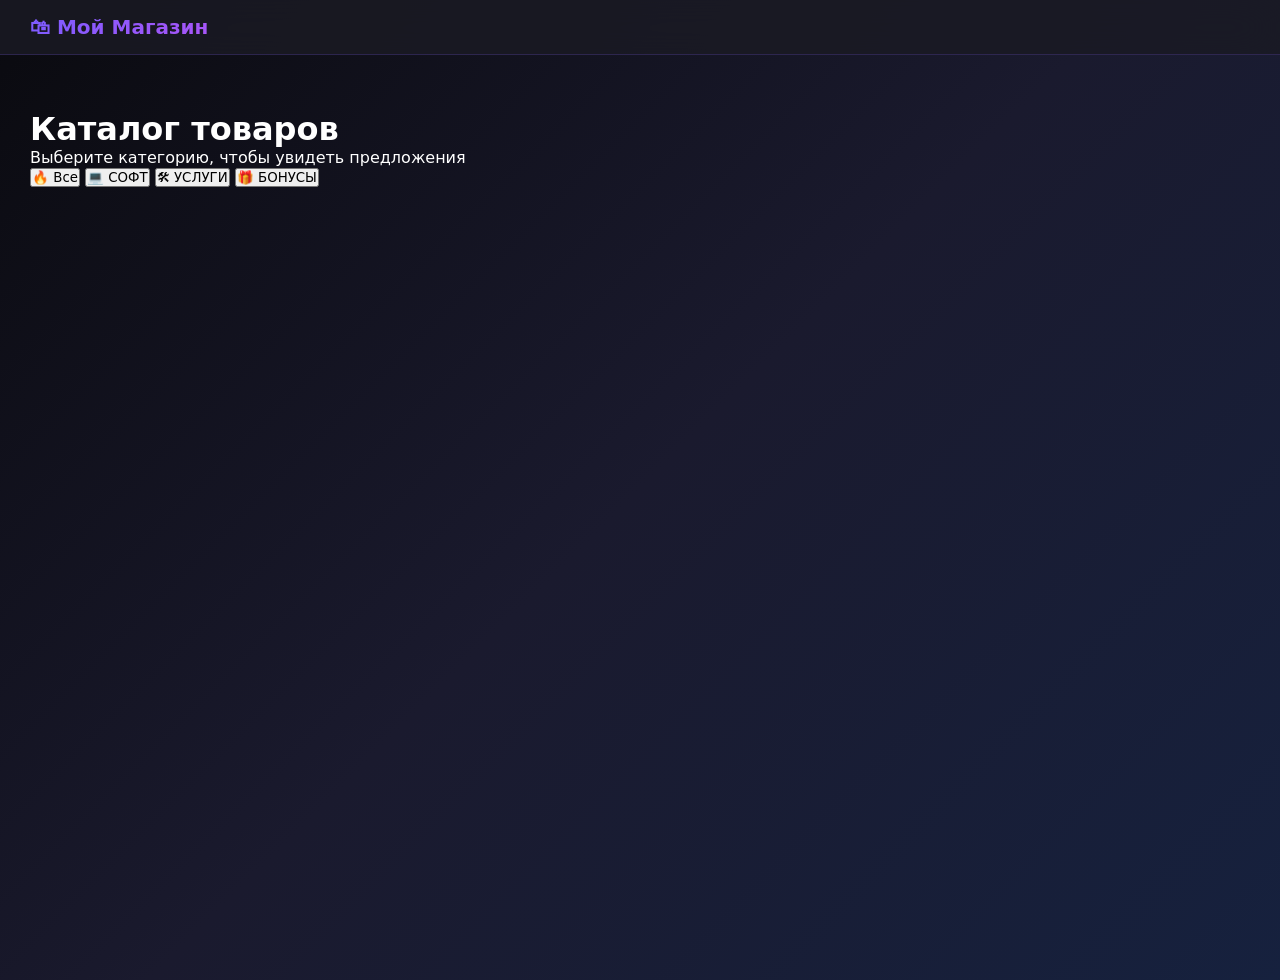
==== index.html @ 13ce210f "Update index.html" ====
<!DOCTYPE html>
<html lang="ru">
<head>
  <meta charset="UTF-8">
  <meta name="viewport" content="width=device-width, initial-scale=1.0">
  <title>Мой Магазин</title>
  <link rel="stylesheet" href="styles.css">
</head>
<body>
  <!-- Шапка -->
  <header>
    <div class="logo">🛍 Мой Магазин</div>
    
    <div class="user-menu" id="user-menu">
      <div class="avatar-circle" id="avatar-btn" style="display: none;">
        <img id="user-avatar" src="" alt="avatar">
      </div>
      
      <div class="dropdown" id="dropdown">
        <button onclick="location.href='profile.html'">👤 Профиль</button>
        <button onclick="location.href='profile.html'">💰 Баланс</button>
        <button onclick="alert('Настройки')">⚙️ Настройки</button>
        <button onclick="alert('Поддержка: @support')">💬 Поддержка</button>
        <button id="logout-btn" class="logout">🚪 Выйти</button>
      </div>
    </div>
  </header>

  <!-- Основной контент -->
  <main class="catalog-page">
    <div class="catalog-header">
      <h1>Каталог товаров</h1>
      <p>Выберите категорию, чтобы увидеть предложения</p>
    </div>

    <!-- Кнопки категорий -->
    <div class="catalog-tabs">
      <button class="tab-btn active" data-category="all">🔥 Все</button>
      <button class="tab-btn" data-category="soft">💻 СОФТ</button>
      <button class="tab-btn" data-category="services">🛠 УСЛУГИ</button>
      <button class="tab-btn" data-category="bonuses">🎁 БОНУСЫ</button>
    </div>

    <!-- Сетка товаров -->
    <div class="product-grid" id="product-grid">
      <!-- Товары будут добавлены через JS -->
    </div>
  </main>

  <script type="module" src="app.js"></script>
</body>
</html>
---- styles.css ----
* {
  margin: 0;
  padding: 0;
  box-sizing: border-box;
  font-family: 'Segoe UI', system-ui, -apple-system, sans-serif;
}

body {
  background: linear-gradient(135deg, #0a0a0f 0%, #1a1a2e 50%, #16213e 100%);
  color: white;
  min-height: 100vh;
}

/* Шапка */
header {
  background: rgba(26, 26, 36, 0.85);
  backdrop-filter: blur(20px);
  -webkit-backdrop-filter: blur(20px);
  padding: 15px 30px;
  position: fixed;
  top: 0;
  left: 0;
  right: 0;
  z-index: 100;
  border-bottom: 1px solid rgba(124, 92, 255, 0.2);
  display: flex;
  justify-content: space-between;
  align-items: center;
}

.logo {
  font-size: 20px;
  font-weight: bold;
  background: linear-gradient(135deg, #7c5cff 0%, #a855f7 100%);
  -webkit-background-clip: text;
  -webkit-text-fill-color: transparent;
  background-clip: text;
  text-decoration: none;
}

.user-menu {
  position: relative;
  margin-left: auto;
}

.avatar-circle {
  width: 45px;
  height: 45px;
  border-radius: 50%;
  overflow: hidden;
  cursor: pointer;
  border: 2px solid #7c5cff;
  transition: all 0.3s ease;
  box-shadow: 0 0 20px rgba(124, 92, 255, 0.3);
}

.avatar-circle:hover {
  transform: scale(1.1);
  box-shadow: 0 0 30px rgba(124, 92, 255, 0.5);
}

.avatar-circle img {
  width: 100%;
  height: 100%;
  object-fit: cover;
}

.dropdown {
  display: none;
  position: absolute;
  right: 0;
  top: 55px;
  background: rgba(26, 26, 36, 0.98);
  backdrop-filter: blur(20px);
  border-radius: 16px;
  padding: 12px;
  min-width: 220px;
  box-shadow: 0 20px 40px rgba(0, 0, 0, 0.6);
  border: 1px solid rgba(124, 92, 255, 0.3);
  animation: fadeIn 0.3s ease;
}

.dropdown.active {
  display: flex;
  flex-direction: column;
  gap: 4px;
}

.dropdown button {
  background: transparent;
  color: #fff;
  border: none;
  padding: 12px 16px;
  text-align: left;
  cursor: pointer;
  border-radius: 10px;
  font-size: 14px;
  transition: all 0.2s ease;
  display: flex;
  align-items: center;
  gap: 10px;
}

.dropdown button:hover {
  background: rgba(124, 92, 255, 0.2);
}

.dropdown .logout {
  color: #ff5555 !important;
  border-top: 1px solid rgba(255, 255, 255, 0.1);
  margin-top: 8px;
  padding-top: 12px;
}

@keyframes fadeIn {
  from { opacity: 0; transform: translateY(-10px); }
  to { opacity: 1; transform: translateY(0); }
}

/* Страница входа */
.login-page {
  display: flex;
  justify-content: center;
  align-items: center;
  min-height: 100vh;
  padding: 20px;
}

.auth-card {
  background: rgba(26, 26, 36, 0.8);
  backdrop-filter: blur(20px);
  padding: 50px 40px;
  border-radius: 24px;
  text-align: center;
  width: 100%;
  max-width: 400px;
  box-shadow: 0 25px 50px -12px rgba(0, 0, 0, 0.5);
  border: 1px solid rgba(124, 92, 255, 0.2);
}

.auth-card h1 {
  background: linear-gradient(135deg, #7c5cff 0%, #a855f7 100%);
  -webkit-background-clip: text;
  -webkit-text-fill-color: transparent;
  background-clip: text;
  margin-bottom: 10px;
  font-size: 32px;
}

.auth-card p {
  color: #888;
  margin-bottom: 30px;
}

.auth-btn {
  display: flex;
  align-items: center;
  justify-content: center;
  gap: 10px;
  width: 100%;
  padding: 14px;
  border: none;
  border-radius: 12px;
  color: white;
  font-size: 16px;
  font-weight: 600;
  cursor: pointer;
  transition: all 0.3s ease;
  margin-bottom: 12px;
}

.auth-btn:hover {
  transform: translateY(-2px);
  box-shadow: 0 10px 25px rgba(88, 101, 242, 0.4);
}

.discord {
  background: linear-gradient(135deg, #5865F2 0%, #4752c4 100%);
}

main {
  margin-top: 80px;
  padding: 30px;
}

/* Страница профиля */
.profile-page {
  display: flex;
  justify-content: center;
  padding: 50px 20px;
}

.profile-card {
  background: rgba(26, 26, 36, 0.6);
  backdrop-filter: blur(30px);
  -webkit-backdrop-filter: blur(30px);
  padding: 50px 40px;
  border-radius: 32px;
  text-align: center;
  width: 100%;
  max-width: 650px;
  box-shadow: 0 25px 80px -12px rgba(0, 0, 0, 0.6);
  border: 1px solid rgba(124, 92, 255, 0.15);
  position: relative;
  overflow: visible;
}

.profile-card::before {
  content: '';
  position: absolute;
  top: 0;
  left: 0;
  right: 0;
  height: 2px;
  background: linear-gradient(90deg, transparent, #7c5cff, #a855f7, transparent);
}

/* Аватарка */
.avatar-wrapper {
  position: relative;
  display: inline-block;
  margin-bottom: 20px;
  padding: 4px;
  background: linear-gradient(135deg, #7c5cff, #a855f7, #c084fc);
  border-radius: 50%;
  box-shadow: 0 10px 50px rgba(124, 92, 255, 0.5);
}

.big-avatar {
  width: 140px;
  height: 140px;
  border-radius: 50%;
  border: 4px solid #1a1a24;
  object-fit: cover;
  display: block;
  background: #1a1a24;
}

.avatar-badge {
  position: absolute;
  bottom: 8px;
  right: 8px;
  background: linear-gradient(135deg, #5865F2 0%, #4752c4 100%);
  padding: 6px 12px;
  border-radius: 20px;
  font-size: 12px;
  font-weight: 700;
  box-shadow: 0 4px 15px rgba(88, 101, 242, 0.4);
  border: 2px solid #1a1a24;
  z-index: 2;
}

/* ID пользователя */
.user-id {
  font-size: 14px;
  color: #7c5cff;
  font-weight: 600;
  margin-bottom: 10px;
  letter-spacing: 1px;
  background: rgba(124, 92, 255, 0.1);
  padding: 6px 16px;
  border-radius: 20px;
  display: inline-block;
  border: 1px solid rgba(124, 92, 255, 0.3);
}

/* Имя */
.profile-name {
  font-size: 32px;
  margin-bottom: 15px;
  background: linear-gradient(135deg, #fff 0%, #c4b5fd 100%);
  -webkit-background-clip: text;
  -webkit-text-fill-color: transparent;
  background-clip: text;
  font-weight: 700;
  letter-spacing: -0.5px;
}

/* Маленькая кнопка редактирования */
.btn-edit-small {
  background: rgba(124, 92, 255, 0.1);
  color: #c4b5fd;
  border: 1px solid rgba(124, 92, 255, 0.3);
  padding: 8px 20px;
  border-radius: 12px;
  font-size: 13px;
  font-weight: 600;
  cursor: pointer;
  transition: all 0.3s ease;
  margin-bottom: 30px;
}

.btn-edit-small:hover {
  background: rgba(124, 92, 255, 0.2);
  border-color: rgba(124, 92, 255, 0.6);
  transform: translateY(-2px);
}

/* Балансы */
.balances-container {
  margin-bottom: 30px;
}

.balances-title {
  font-size: 14px;
  color: #888;
  text-transform: uppercase;
  letter-spacing: 2px;
  margin-bottom: 20px;
  font-weight: 600;
}

.balances-row {
  display: flex;
  gap: 20px;
  justify-content: center;
}

.balance-card {
  flex: 1;
  max-width: 300px;
  border-radius: 24px;
  padding: 28px 24px;
  position: relative;
  overflow: hidden;
  transition: all 0.4s cubic-bezier(0.4, 0, 0.2, 1);
  cursor: default;
}

.balance-card::before {
  content: '';
  position: absolute;
  top: -50%;
  left: -50%;
  width: 200%;
  height: 200%;
  background: radial-gradient(circle, rgba(255,255,255,0.1) 0%, transparent 70%);
  opacity: 0;
  transition: opacity 0.4s ease;
}

.balance-card:hover::before {
  opacity: 1;
}

.balance-card:hover {
  transform: translateY(-5px);
}

.balance-main {
  background: linear-gradient(135deg, rgba(124, 92, 255, 0.15) 0%, rgba(168, 85, 247, 0.08) 100%);
  border: 1px solid rgba(124, 92, 255, 0.3);
  box-shadow: 0 8px 32px rgba(124, 92, 255, 0.15);
}

.balance-main:hover {
  border-color: rgba(124, 92, 255, 0.6);
  box-shadow: 0 12px 40px rgba(124, 92, 255, 0.3);
}

.balance-bonus {
  background: linear-gradient(135deg, rgba(251, 191, 36, 0.15) 0%, rgba(245, 158, 11, 0.08) 100%);
  border: 1px solid rgba(251, 191, 36, 0.3);
  box-shadow: 0 8px 32px rgba(251, 191, 36, 0.15);
}

.balance-bonus:hover {
  border-color: rgba(251, 191, 36, 0.6);
  box-shadow: 0 12px 40px rgba(251, 191, 36, 0.3);
}

.balance-icon {
  font-size: 32px;
  margin-bottom: 8px;
}

.balance-label {
  font-size: 12px;
  color: #9ca3af;
  text-transform: uppercase;
  letter-spacing: 1.5px;
  margin-bottom: 12px;
  font-weight: 600;
}

.balance-amount {
  font-size: 38px;
  font-weight: 800;
  margin-bottom: 18px;
  letter-spacing: -1px;
}

.balance-main .balance-amount {
  background: linear-gradient(135deg, #a78bfa 0%, #7c5cff 50%, #c084fc 100%);
  -webkit-background-clip: text;
  -webkit-text-fill-color: transparent;
  background-clip: text;
}

.balance-bonus .balance-amount {
  background: linear-gradient(135deg, #fcd34d 0%, #fbbf24 50%, #f59e0b 100%);
  -webkit-background-clip: text;
  -webkit-text-fill-color: transparent;
  background-clip: text;
}

.balance-action-btn {
  width: 100%;
  padding: 12px 20px;
  border: none;
  border-radius: 14px;
  font-size: 13px;
  font-weight: 700;
  cursor: pointer;
  transition: all 0.3s ease;
  text-transform: uppercase;
  letter-spacing: 0.5px;
}

.btn-topup {
  background: linear-gradient(135deg, #10b981 0%, #059669 100%);
  color: white;
  box-shadow: 0 4px 15px rgba(16, 185, 129, 0.4);
}

.btn-topup:hover {
  transform: translateY(-2px);
  box-shadow: 0 8px 25px rgba(16, 185, 129, 0.6);
}

.btn-bonus-info {
  background: linear-gradient(135deg, #f59e0b 0%, #d97706 100%);
  color: white;
  box-shadow: 0 4px 15px rgba(245, 158, 11, 0.4);
}

.btn-bonus-info:hover {
  transform: translateY(-2px);
  box-shadow: 0 8px 25px rgba(245, 158, 11, 0.6);
}

/* Секции */
.section-card {
  background: rgba(255, 255, 255, 0.03);
  border: 1px solid rgba(124, 92, 255, 0.15);
  border-radius: 20px;
  padding: 25px;
  margin-bottom: 20px;
  text-align: left;
}

.section-header {
  display: flex;
  justify-content: space-between;
  align-items: center;
  margin-bottom: 15px;
}

.section-header h3 {
  font-size: 18px;
  color: #fff;
  margin: 0;
}

.section-content {
  color: #9ca3af;
  font-size: 14px;
  line-height: 1.6;
}

.section-content p {
  margin-bottom: 10px;
}

.section-note {
  font-size: 12px;
  color: #6b7280;
  font-style: italic;
  margin-top: 10px;
}

.btn-add-friend {
  background: linear-gradient(135deg, #7c5cff 0%, #a855f7 100%);
  color: white;
  border: none;
  padding: 8px 16px;
  border-radius: 10px;
  font-size: 13px;
  font-weight: 600;
  cursor: pointer;
  transition: all 0.3s ease;
}

.btn-add-friend:hover {
  transform: translateY(-2px);
  box-shadow: 0 4px 15px rgba(124, 92, 255, 0.4);
}

.friends-list {
  max-height: 300px;
  overflow-y: auto;
}

.empty-state {
  text-align: center;
  color: #6b7280;
  padding: 20px;
  font-size: 14px;
}

.friend-item {
  display: flex;
  align-items: center;
  gap: 15px;
  padding: 12px;
  background: rgba(255, 255, 255, 0.03);
  border-radius: 12px;
  margin-bottom: 10px;
  transition: all 0.3s ease;
}

.friend-item:hover {
  background: rgba(255, 255, 255, 0.06);
}

.friend-avatar {
  width: 40px;
  height: 40px;
  border-radius: 50%;
  object-fit: cover;
  border: 2px solid rgba(124, 92, 255, 0.3);
}

.friend-info {
  flex: 1;
}

.friend-name {
  font-size: 14px;
  font-weight: 600;
  color: #fff;
  margin-bottom: 2px;
}

.friend-id {
  font-size: 12px;
  color: #7c5cff;
}

.friend-actions {
  display: flex;
  gap: 8px;
}

.btn-friend-action {
  background: rgba(124, 92, 255, 0.1);
  color: #c4b5fd;
  border: 1px solid rgba(124, 92, 255, 0.3);
  padding: 6px 12px;
  border-radius: 8px;
  font-size: 12px;
  cursor: pointer;
  transition: all 0.3s ease;
}

.btn-friend-action:hover {
  background: rgba(124, 92, 255, 0.2);
  border-color: rgba(124, 92, 255, 0.6);
}

.referral-code {
  background: rgba(124, 92, 255, 0.1);
  border: 1px solid rgba(124, 92, 255, 0.3);
  padding: 12px;
  border-radius: 10px;
  font-family: monospace;
  font-size: 14px;
  color: #7c5cff;
  margin: 15px 0;
  text-align: center;
}

.btn-copy {
  background: rgba(124, 92, 255, 0.2);
  color: #c4b5fd;
  border: 1px solid rgba(124, 92, 255, 0.3);
  padding: 10px 20px;
  border-radius: 10px;
  font-size: 13px;
  font-weight: 600;
  cursor: pointer;
  transition: all 0.3s ease;
  width: 100%;
}

.btn-copy:hover {
  background: rgba(124, 92, 255, 0.3);
  border-color: rgba(124, 92, 255, 0.6);
}

.support-links {
  display: flex;
  flex-direction: column;
  gap: 10px;
  margin-top: 15px;
}

.support-link {
  color: #7c5cff;
  text-decoration: none;
  font-size: 14px;
  transition: all 0.3s ease;
}

.support-link:hover {
  color: #a855f7;
  text-decoration: underline;
}

/* Модальное окно */
.modal {
  display: none;
  position: fixed;
  top: 0;
  left: 0;
  right: 0;
  bottom: 0;
  background: rgba(0, 0, 0, 0.8);
  backdrop-filter: blur(10px);
  z-index: 1000;
  align-items: center;
  justify-content: center;
  padding: 20px;
}

.modal.active {
  display: flex;
  animation: fadeIn 0.3s ease;
}

.modal-content {
  background: rgba(26, 26, 36, 0.98);
  border-radius: 24px;
  width: 100%;
  max-width: 450px;
  box-shadow: 0 25px 50px -12px rgba(0, 0, 0, 0.7);
  border: 1px solid rgba(124, 92, 255, 0.3);
  overflow: hidden;
}

.modal-header {
  padding: 25px 30px;
  border-bottom: 1px solid rgba(255, 255, 255, 0.1);
  display: flex;
  justify-content: space-between;
  align-items: center;
}

.modal-header h3 {
  font-size: 22px;
  background: linear-gradient(135deg, #7c5cff 0%, #a855f7 100%);
  -webkit-background-clip: text;
  -webkit-text-fill-color: transparent;
  background-clip: text;
}

.modal-close {
  background: transparent;
  border: none;
  color: #888;
  font-size: 32px;
  cursor: pointer;
  width: 40px;
  height: 40px;
  display: flex;
  align-items: center;
  justify-content: center;
  border-radius: 10px;
  transition: all 0.2s ease;
}

.modal-close:hover {
  background: rgba(255, 255, 255, 0.1);
  color: white;
}

.modal-body {
  padding: 30px;
}

.form-group {
  margin-bottom: 20px;
}

.form-group label {
  display: block;
  margin-bottom: 8px;
  font-size: 14px;
  color: #888;
  font-weight: 500;
  text-align: left;
}

.form-input {
  width: 100%;
  padding: 14px 16px;
  background: rgba(255, 255, 255, 0.05);
  border: 2px solid rgba(124, 92, 255, 0.3);
  border-radius: 12px;
  color: white;
  font-size: 15px;
  transition: all 0.3s ease;
}

.form-input:focus {
  outline: none;
  border-color: #7c5cff;
  box-shadow: 0 0 0 4px rgba(124, 92, 255, 0.1);
}

.form-input::placeholder {
  color: #555;
}

.file-upload-wrapper {
  display: flex;
  flex-direction: column;
  gap: 10px;
}

.file-input {
  display: none;
}

.file-upload-btn {
  background: rgba(124, 92, 255, 0.1);
  border: 2px dashed rgba(124, 92, 255, 0.4);
  padding: 20px;
  border-radius: 12px;
  text-align: center;
  cursor: pointer;
  transition: all 0.3s ease;
  font-weight: 600;
  color: #c4b5fd;
}

.file-upload-btn:hover {
  background: rgba(124, 92, 255, 0.2);
  border-color: #7c5cff;
}

.file-name {
  color: #888;
  font-size: 14px;
  text-align: center;
}

.avatar-preview {
  display: flex;
  justify-content: center;
  margin-top: 20px;
}

.avatar-preview img {
  width: 80px;
  height: 80px;
  border-radius: 50%;
  border: 3px solid #7c5cff;
  object-fit: cover;
}

.modal-footer {
  padding: 20px 30px;
  border-top: 1px solid rgba(255, 255, 255, 0.1);
  display: flex;
  gap: 12px;
}

.btn-cancel, .btn-save {
  flex: 1;
  padding: 14px;
  border-radius: 12px;
  font-size: 15px;
  font-weight: 600;
  cursor: pointer;
  transition: all 0.3s ease;
  border: none;
}

.btn-cancel {
  background: rgba(255, 255, 255, 0.1);
  color: white;
}

.btn-cancel:hover {
  background: rgba(255, 255, 255, 0.2);
}

.btn-save {
  background: linear-gradient(135deg, #7c5cff 0%, #a855f7 100%);
  color: white;
  box-shadow: 0 4px 15px rgba(124, 92, 255, 0.4);
}

.btn-save:hover {
  transform: translateY(-2px);
  box-shadow: 0 8px 25px rgba(124, 92, 255, 0.6);
}

/* Адаптивность */
@media (max-width: 600px) {
  header { padding: 15px 20px; }
  
  .profile-card { padding: 40px 25px; }
  
  .big-avatar { width: 110px; height: 110px; }
  
  .profile-name { font-size: 26px; }
  
  .balances-row { flex-direction: column; align-items: center; }
  
  .balance-card { max-width: 100%; }
  
  .balance-amount { font-size: 32px; }
  
  .friend-item { flex-direction: column; align-items: flex-start; }
  
  .friend-actions { width: 100%; justify-content: flex-end; }
}
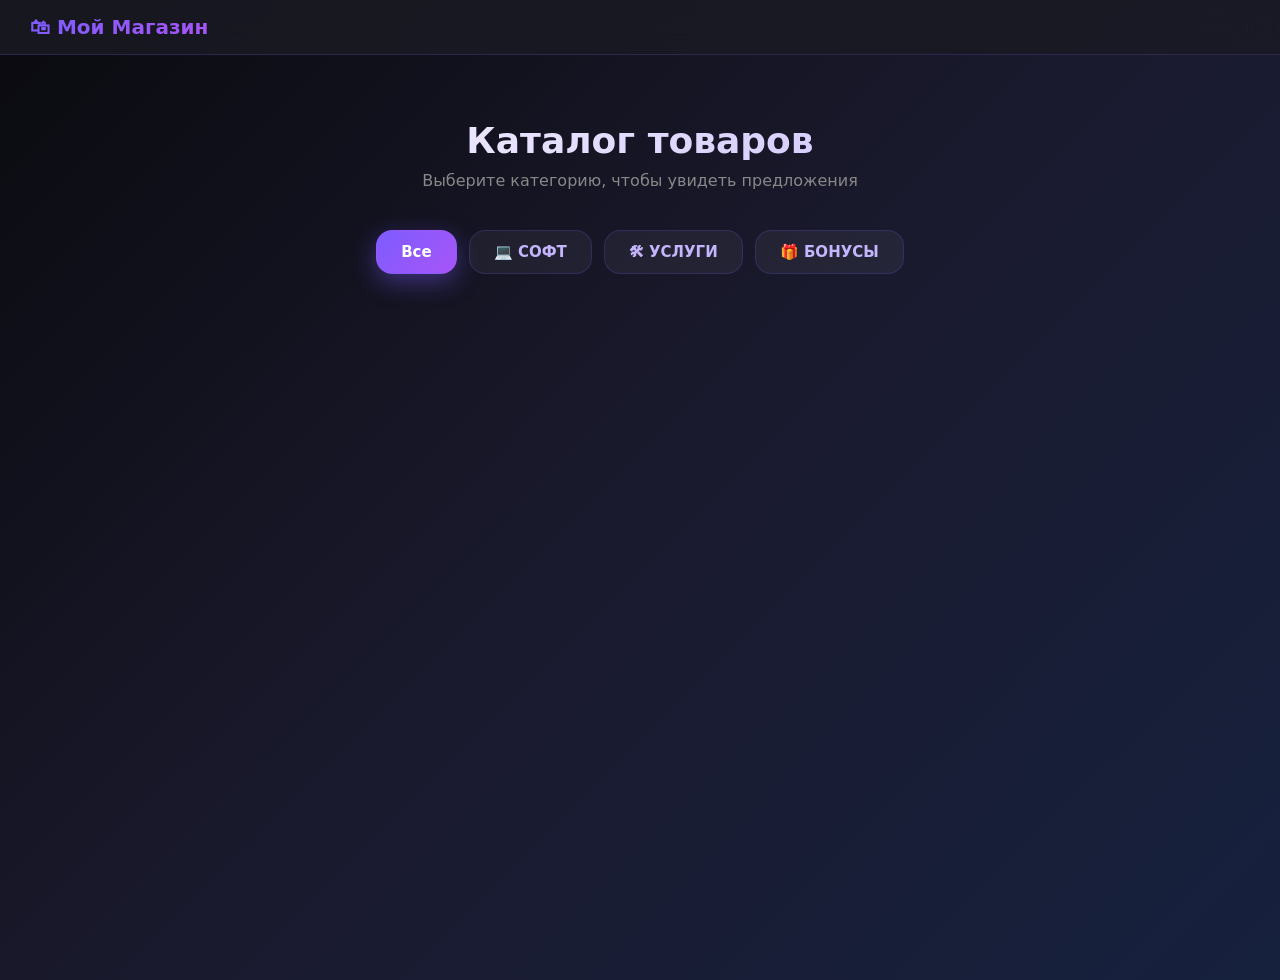
==== commit ebfd370e: "Update index.html" ====
--- a/index.html
+++ b/index.html
@@ -7,7 +7,6 @@
   <link rel="stylesheet" href="styles.css">
 </head>
 <body>
-  <!-- Шапка -->
   <header>
     <div class="logo">🛍 Мой Магазин</div>
     
@@ -18,33 +17,27 @@
       
       <div class="dropdown" id="dropdown">
         <button onclick="location.href='profile.html'">👤 Профиль</button>
-        <button onclick="location.href='profile.html'">💰 Баланс</button>
-        <button onclick="alert('Настройки')">⚙️ Настройки</button>
+        <button onclick="alert('Настройки скоро будут доступны!')">⚙️ Настройки</button>
         <button onclick="alert('Поддержка: @support')">💬 Поддержка</button>
         <button id="logout-btn" class="logout">🚪 Выйти</button>
       </div>
     </div>
   </header>
 
-  <!-- Основной контент -->
   <main class="catalog-page">
     <div class="catalog-header">
       <h1>Каталог товаров</h1>
       <p>Выберите категорию, чтобы увидеть предложения</p>
     </div>
 
-    <!-- Кнопки категорий -->
     <div class="catalog-tabs">
-      <button class="tab-btn active" data-category="all">🔥 Все</button>
+      <button class="tab-btn active" data-category="all"> Все</button>
       <button class="tab-btn" data-category="soft">💻 СОФТ</button>
       <button class="tab-btn" data-category="services">🛠 УСЛУГИ</button>
       <button class="tab-btn" data-category="bonuses">🎁 БОНУСЫ</button>
     </div>
 
-    <!-- Сетка товаров -->
-    <div class="product-grid" id="product-grid">
-      <!-- Товары будут добавлены через JS -->
-    </div>
+    <div class="product-grid" id="product-grid"></div>
   </main>
 
   <script type="module" src="app.js"></script>
--- a/styles.css
+++ b/styles.css
@@ -178,12 +178,193 @@
   background: linear-gradient(135deg, #5865F2 0%, #4752c4 100%);
 }
 
-main {
+/* ================= КАТАЛОГ ТОВАРОВ ================= */
+.catalog-page {
   margin-top: 80px;
-  padding: 30px;
-}
-
-/* Страница профиля */
+  padding: 40px 20px;
+  max-width: 1200px;
+  margin-left: auto;
+  margin-right: auto;
+}
+
+.catalog-header {
+  text-align: center;
+  margin-bottom: 40px;
+}
+
+.catalog-header h1 {
+  font-size: 36px;
+  background: linear-gradient(135deg, #fff 0%, #c4b5fd 100%);
+  -webkit-background-clip: text;
+  -webkit-text-fill-color: transparent;
+  background-clip: text;
+  margin-bottom: 10px;
+}
+
+.catalog-header p {
+  color: #888;
+  font-size: 16px;
+}
+
+/* Вкладки категорий */
+.catalog-tabs {
+  display: flex;
+  justify-content: center;
+  gap: 12px;
+  margin-bottom: 40px;
+  flex-wrap: wrap;
+}
+
+.tab-btn {
+  background: rgba(255, 255, 255, 0.05);
+  border: 1px solid rgba(124, 92, 255, 0.2);
+  color: #c4b5fd;
+  padding: 12px 24px;
+  border-radius: 16px;
+  font-size: 15px;
+  font-weight: 600;
+  cursor: pointer;
+  transition: all 0.3s ease;
+  display: flex;
+  align-items: center;
+  gap: 8px;
+}
+
+.tab-btn:hover {
+  background: rgba(124, 92, 255, 0.15);
+  border-color: rgba(124, 92, 255, 0.5);
+  transform: translateY(-2px);
+}
+
+.tab-btn.active {
+  background: linear-gradient(135deg, #7c5cff 0%, #a855f7 100%);
+  color: white;
+  border-color: transparent;
+  box-shadow: 0 8px 25px rgba(124, 92, 255, 0.4);
+}
+
+/* Сетка товаров */
+.product-grid {
+  display: grid;
+  grid-template-columns: repeat(auto-fill, minmax(280px, 1fr));
+  gap: 24px;
+}
+
+/* Карточка товара */
+.product-card {
+  background: rgba(26, 26, 36, 0.6);
+  backdrop-filter: blur(20px);
+  border: 1px solid rgba(124, 92, 255, 0.15);
+  border-radius: 24px;
+  padding: 24px;
+  transition: all 0.4s cubic-bezier(0.4, 0, 0.2, 1);
+  display: flex;
+  flex-direction: column;
+  position: relative;
+  overflow: hidden;
+}
+
+.product-card::before {
+  content: '';
+  position: absolute;
+  top: 0;
+  left: 0;
+  right: 0;
+  height: 2px;
+  background: linear-gradient(90deg, transparent, #7c5cff, transparent);
+  opacity: 0;
+  transition: opacity 0.3s ease;
+}
+
+.product-card:hover {
+  transform: translateY(-8px);
+  border-color: rgba(124, 92, 255, 0.4);
+  box-shadow: 0 20px 40px rgba(0, 0, 0, 0.4);
+}
+
+.product-card:hover::before {
+  opacity: 1;
+}
+
+.product-icon {
+  width: 60px;
+  height: 60px;
+  background: rgba(124, 92, 255, 0.1);
+  border-radius: 16px;
+  display: flex;
+  align-items: center;
+  justify-content: center;
+  font-size: 28px;
+  margin-bottom: 20px;
+  border: 1px solid rgba(124, 92, 255, 0.2);
+}
+
+.product-title {
+  font-size: 20px;
+  font-weight: 700;
+  margin-bottom: 8px;
+  color: #fff;
+}
+
+.product-desc {
+  font-size: 14px;
+  color: #9ca3af;
+  line-height: 1.5;
+  margin-bottom: 20px;
+  flex-grow: 1;
+}
+
+.product-footer {
+  display: flex;
+  justify-content: space-between;
+  align-items: center;
+  margin-top: auto;
+  padding-top: 20px;
+  border-top: 1px solid rgba(255, 255, 255, 0.05);
+}
+
+.product-price {
+  font-size: 22px;
+  font-weight: 800;
+  background: linear-gradient(135deg, #a78bfa 0%, #7c5cff 100%);
+  -webkit-background-clip: text;
+  -webkit-text-fill-color: transparent;
+  background-clip: text;
+}
+
+.btn-buy {
+  background: linear-gradient(135deg, #10b981 0%, #059669 100%);
+  color: white;
+  border: none;
+  padding: 10px 20px;
+  border-radius: 12px;
+  font-size: 14px;
+  font-weight: 600;
+  cursor: pointer;
+  transition: all 0.3s ease;
+  box-shadow: 0 4px 15px rgba(16, 185, 129, 0.3);
+}
+
+.btn-buy:hover {
+  transform: translateY(-2px);
+  box-shadow: 0 8px 25px rgba(16, 185, 129, 0.5);
+}
+
+.btn-buy.bonus {
+  background: linear-gradient(135deg, #f59e0b 0%, #d97706 100%);
+  box-shadow: 0 4px 15px rgba(245, 158, 11, 0.3);
+}
+
+.btn-buy.bonus:hover {
+  box-shadow: 0 8px 25px rgba(245, 158, 11, 0.5);
+}
+
+/* Скрытие товаров при фильтрации */
+.product-card.hidden {
+  display: none;
+}
+
+/* ================= ПРОФИЛЬ (сохранено) ================= */
 .profile-page {
   display: flex;
   justify-content: center;
@@ -215,7 +396,6 @@
   background: linear-gradient(90deg, transparent, #7c5cff, #a855f7, transparent);
 }
 
-/* Аватарка */
 .avatar-wrapper {
   position: relative;
   display: inline-block;
@@ -250,7 +430,6 @@
   z-index: 2;
 }
 
-/* ID пользователя */
 .user-id {
   font-size: 14px;
   color: #7c5cff;
@@ -264,7 +443,6 @@
   border: 1px solid rgba(124, 92, 255, 0.3);
 }
 
-/* Имя */
 .profile-name {
   font-size: 32px;
   margin-bottom: 15px;
@@ -276,7 +454,6 @@
   letter-spacing: -0.5px;
 }
 
-/* Маленькая кнопка редактирования */
 .btn-edit-small {
   background: rgba(124, 92, 255, 0.1);
   color: #c4b5fd;
@@ -296,7 +473,6 @@
   transform: translateY(-2px);
 }
 
-/* Балансы */
 .balances-container {
   margin-bottom: 30px;
 }
@@ -339,13 +515,8 @@
   transition: opacity 0.4s ease;
 }
 
-.balance-card:hover::before {
-  opacity: 1;
-}
-
-.balance-card:hover {
-  transform: translateY(-5px);
-}
+.balance-card:hover::before { opacity: 1; }
+.balance-card:hover { transform: translateY(-5px); }
 
 .balance-main {
   background: linear-gradient(135deg, rgba(124, 92, 255, 0.15) 0%, rgba(168, 85, 247, 0.08) 100%);
@@ -369,10 +540,7 @@
   box-shadow: 0 12px 40px rgba(251, 191, 36, 0.3);
 }
 
-.balance-icon {
-  font-size: 32px;
-  margin-bottom: 8px;
-}
+.balance-icon { font-size: 32px; margin-bottom: 8px; }
 
 .balance-label {
   font-size: 12px;
@@ -439,7 +607,6 @@
   box-shadow: 0 8px 25px rgba(245, 158, 11, 0.6);
 }
 
-/* Секции */
 .section-card {
   background: rgba(255, 255, 255, 0.03);
   border: 1px solid rgba(124, 92, 255, 0.15);
@@ -468,9 +635,7 @@
   line-height: 1.6;
 }
 
-.section-content p {
-  margin-bottom: 10px;
-}
+.section-content p { margin-bottom: 10px; }
 
 .section-note {
   font-size: 12px;
@@ -496,10 +661,7 @@
   box-shadow: 0 4px 15px rgba(124, 92, 255, 0.4);
 }
 
-.friends-list {
-  max-height: 300px;
-  overflow-y: auto;
-}
+.friends-list { max-height: 300px; overflow-y: auto; }
 
 .empty-state {
   text-align: center;
@@ -519,9 +681,7 @@
   transition: all 0.3s ease;
 }
 
-.friend-item:hover {
-  background: rgba(255, 255, 255, 0.06);
-}
+.friend-item:hover { background: rgba(255, 255, 255, 0.06); }
 
 .friend-avatar {
   width: 40px;
@@ -531,9 +691,7 @@
   border: 2px solid rgba(124, 92, 255, 0.3);
 }
 
-.friend-info {
-  flex: 1;
-}
+.friend-info { flex: 1; }
 
 .friend-name {
   font-size: 14px;
@@ -547,10 +705,7 @@
   color: #7c5cff;
 }
 
-.friend-actions {
-  display: flex;
-  gap: 8px;
-}
+.friend-actions { display: flex; gap: 8px; }
 
 .btn-friend-action {
   background: rgba(124, 92, 255, 0.1);
@@ -684,13 +839,9 @@
   color: white;
 }
 
-.modal-body {
-  padding: 30px;
-}
-
-.form-group {
-  margin-bottom: 20px;
-}
+.modal-body { padding: 30px; }
+
+.form-group { margin-bottom: 20px; }
 
 .form-group label {
   display: block;
@@ -718,9 +869,7 @@
   box-shadow: 0 0 0 4px rgba(124, 92, 255, 0.1);
 }
 
-.form-input::placeholder {
-  color: #555;
-}
+.form-input::placeholder { color: #555; }
 
 .file-upload-wrapper {
   display: flex;
@@ -728,9 +877,7 @@
   gap: 10px;
 }
 
-.file-input {
-  display: none;
-}
+.file-input { display: none; }
 
 .file-upload-btn {
   background: rgba(124, 92, 255, 0.1);
@@ -792,9 +939,7 @@
   color: white;
 }
 
-.btn-cancel:hover {
-  background: rgba(255, 255, 255, 0.2);
-}
+.btn-cancel:hover { background: rgba(255, 255, 255, 0.2); }
 
 .btn-save {
   background: linear-gradient(135deg, #7c5cff 0%, #a855f7 100%);
@@ -810,20 +955,15 @@
 /* Адаптивность */
 @media (max-width: 600px) {
   header { padding: 15px 20px; }
-  
+  .catalog-header h1 { font-size: 28px; }
+  .catalog-tabs { gap: 8px; }
+  .tab-btn { padding: 10px 16px; font-size: 14px; }
   .profile-card { padding: 40px 25px; }
-  
   .big-avatar { width: 110px; height: 110px; }
-  
   .profile-name { font-size: 26px; }
-  
   .balances-row { flex-direction: column; align-items: center; }
-  
   .balance-card { max-width: 100%; }
-  
   .balance-amount { font-size: 32px; }
-  
   .friend-item { flex-direction: column; align-items: flex-start; }
-  
   .friend-actions { width: 100%; justify-content: flex-end; }
 }
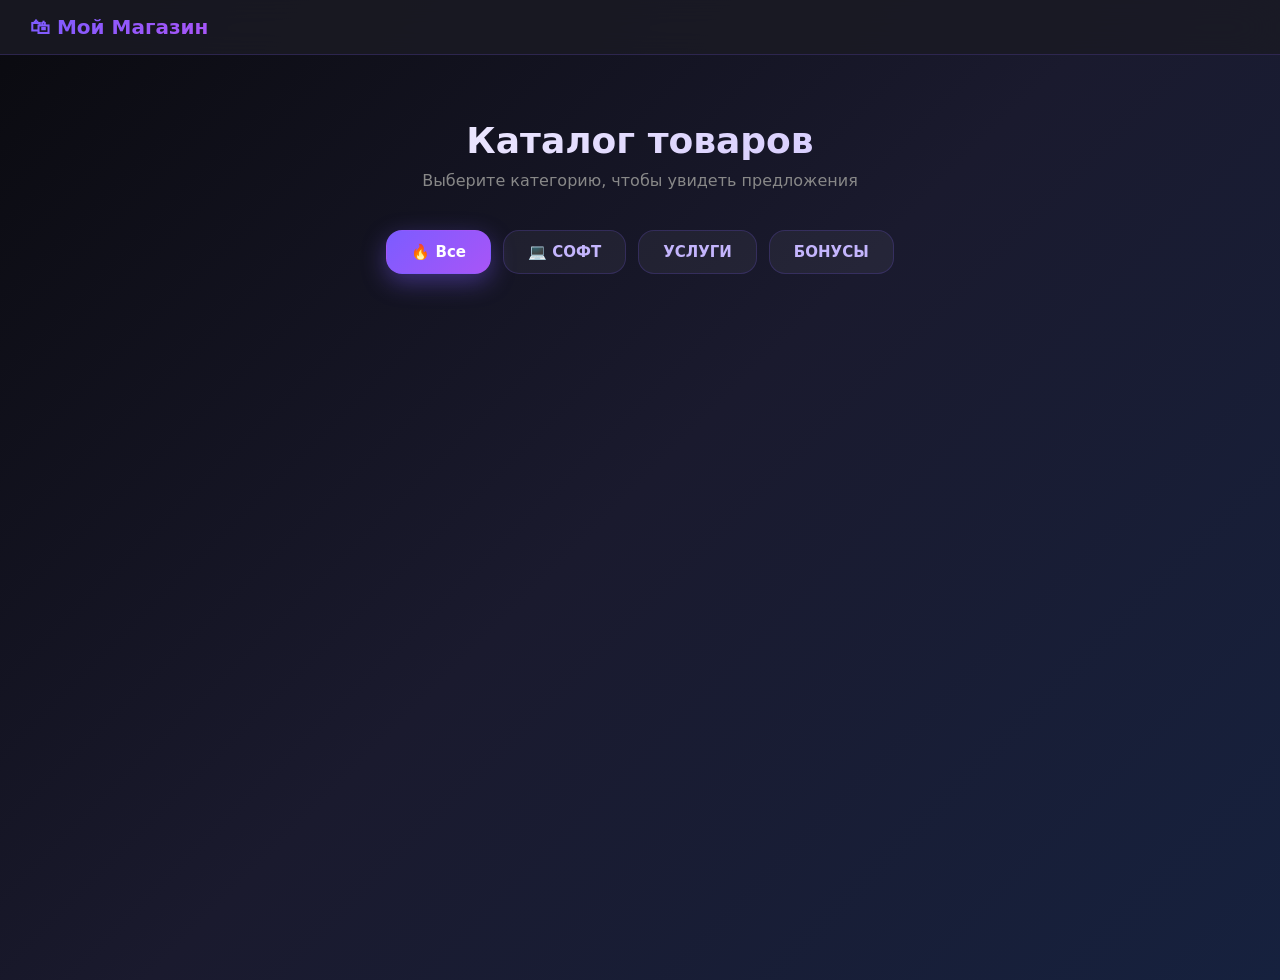
==== commit e944cccc: "Update index.html" ====
--- a/index.html
+++ b/index.html
@@ -17,7 +17,7 @@
       
       <div class="dropdown" id="dropdown">
         <button onclick="location.href='profile.html'">👤 Профиль</button>
-        <button onclick="alert('Настройки скоро будут доступны!')">⚙️ Настройки</button>
+        <button onclick="location.href='profile.html#settings'">⚙️ Настройки</button>
         <button onclick="alert('Поддержка: @support')">💬 Поддержка</button>
         <button id="logout-btn" class="logout">🚪 Выйти</button>
       </div>
@@ -31,10 +31,10 @@
     </div>
 
     <div class="catalog-tabs">
-      <button class="tab-btn active" data-category="all"> Все</button>
+      <button class="tab-btn active" data-category="all">🔥 Все</button>
       <button class="tab-btn" data-category="soft">💻 СОФТ</button>
-      <button class="tab-btn" data-category="services">🛠 УСЛУГИ</button>
-      <button class="tab-btn" data-category="bonuses">🎁 БОНУСЫ</button>
+      <button class="tab-btn" data-category="services"> УСЛУГИ</button>
+      <button class="tab-btn" data-category="bonuses"> БОНУСЫ</button>
     </div>
 
     <div class="product-grid" id="product-grid"></div>
--- a/styles.css
+++ b/styles.css
@@ -206,7 +206,6 @@
   font-size: 16px;
 }
 
-/* Вкладки категорий */
 .catalog-tabs {
   display: flex;
   justify-content: center;
@@ -243,14 +242,12 @@
   box-shadow: 0 8px 25px rgba(124, 92, 255, 0.4);
 }
 
-/* Сетка товаров */
 .product-grid {
   display: grid;
   grid-template-columns: repeat(auto-fill, minmax(280px, 1fr));
   gap: 24px;
 }
 
-/* Карточка товара */
 .product-card {
   background: rgba(26, 26, 36, 0.6);
   backdrop-filter: blur(20px);
@@ -359,12 +356,7 @@
   box-shadow: 0 8px 25px rgba(245, 158, 11, 0.5);
 }
 
-/* Скрытие товаров при фильтрации */
-.product-card.hidden {
-  display: none;
-}
-
-/* ================= ПРОФИЛЬ (сохранено) ================= */
+/* ================= ПРОФИЛЬ ================= */
 .profile-page {
   display: flex;
   justify-content: center;
@@ -384,6 +376,9 @@
   border: 1px solid rgba(124, 92, 255, 0.15);
   position: relative;
   overflow: visible;
+  display: flex;
+  flex-direction: column;
+  align-items: center;
 }
 
 .profile-card::before {
@@ -396,10 +391,27 @@
   background: linear-gradient(90deg, transparent, #7c5cff, #a855f7, transparent);
 }
 
-.avatar-wrapper {
+/* ID по центру НАД аватаркой (ИСПРАВЛЕНО) */
+.user-id-top {
+  display: block;
+  width: fit-content;
+  margin: 0 auto 20px auto;
+  font-size: 14px;
+  color: #7c5cff;
+  font-weight: 600;
+  letter-spacing: 1px;
+  background: rgba(124, 92, 255, 0.1);
+  padding: 8px 20px;
+  border-radius: 20px;
+  border: 1px solid rgba(124, 92, 255, 0.3);
+  text-align: center;
+}
+
+/* Аватарка по центру */
+.avatar-center-wrapper {
   position: relative;
   display: inline-block;
-  margin-bottom: 20px;
+  margin: 0 auto 20px auto;
   padding: 4px;
   background: linear-gradient(135deg, #7c5cff, #a855f7, #c084fc);
   border-radius: 50%;
@@ -430,19 +442,6 @@
   z-index: 2;
 }
 
-.user-id {
-  font-size: 14px;
-  color: #7c5cff;
-  font-weight: 600;
-  margin-bottom: 10px;
-  letter-spacing: 1px;
-  background: rgba(124, 92, 255, 0.1);
-  padding: 6px 16px;
-  border-radius: 20px;
-  display: inline-block;
-  border: 1px solid rgba(124, 92, 255, 0.3);
-}
-
 .profile-name {
   font-size: 32px;
   margin-bottom: 15px;
@@ -473,140 +472,70 @@
   transform: translateY(-2px);
 }
 
-.balances-container {
-  margin-bottom: 30px;
-}
-
-.balances-title {
-  font-size: 14px;
-  color: #888;
+/* Бонусный баланс (спокойный) */
+.bonus-calm-section {
+  width: 100%;
+  max-width: 400px;
+  margin: 0 auto 30px auto;
+}
+
+.bonus-calm-card {
+  background: rgba(251, 191, 36, 0.08);
+  border: 1px solid rgba(251, 191, 36, 0.2);
+  border-radius: 20px;
+  padding: 30px;
+  text-align: center;
+  transition: all 0.3s ease;
+}
+
+.bonus-calm-card:hover {
+  border-color: rgba(251, 191, 36, 0.3);
+  background: rgba(251, 191, 36, 0.12);
+}
+
+.bonus-calm-icon {
+  font-size: 40px;
+  margin-bottom: 12px;
+}
+
+.bonus-calm-label {
+  font-size: 13px;
+  color: #9ca3af;
   text-transform: uppercase;
   letter-spacing: 2px;
-  margin-bottom: 20px;
-  font-weight: 600;
-}
-
-.balances-row {
-  display: flex;
-  gap: 20px;
-  justify-content: center;
-}
-
-.balance-card {
-  flex: 1;
-  max-width: 300px;
-  border-radius: 24px;
-  padding: 28px 24px;
-  position: relative;
-  overflow: hidden;
-  transition: all 0.4s cubic-bezier(0.4, 0, 0.2, 1);
-  cursor: default;
-}
-
-.balance-card::before {
-  content: '';
-  position: absolute;
-  top: -50%;
-  left: -50%;
-  width: 200%;
-  height: 200%;
-  background: radial-gradient(circle, rgba(255,255,255,0.1) 0%, transparent 70%);
-  opacity: 0;
-  transition: opacity 0.4s ease;
-}
-
-.balance-card:hover::before { opacity: 1; }
-.balance-card:hover { transform: translateY(-5px); }
-
-.balance-main {
-  background: linear-gradient(135deg, rgba(124, 92, 255, 0.15) 0%, rgba(168, 85, 247, 0.08) 100%);
-  border: 1px solid rgba(124, 92, 255, 0.3);
-  box-shadow: 0 8px 32px rgba(124, 92, 255, 0.15);
-}
-
-.balance-main:hover {
-  border-color: rgba(124, 92, 255, 0.6);
-  box-shadow: 0 12px 40px rgba(124, 92, 255, 0.3);
-}
-
-.balance-bonus {
-  background: linear-gradient(135deg, rgba(251, 191, 36, 0.15) 0%, rgba(245, 158, 11, 0.08) 100%);
-  border: 1px solid rgba(251, 191, 36, 0.3);
-  box-shadow: 0 8px 32px rgba(251, 191, 36, 0.15);
-}
-
-.balance-bonus:hover {
-  border-color: rgba(251, 191, 36, 0.6);
-  box-shadow: 0 12px 40px rgba(251, 191, 36, 0.3);
-}
-
-.balance-icon { font-size: 32px; margin-bottom: 8px; }
-
-.balance-label {
-  font-size: 12px;
-  color: #9ca3af;
-  text-transform: uppercase;
-  letter-spacing: 1.5px;
-  margin-bottom: 12px;
-  font-weight: 600;
-}
-
-.balance-amount {
+  margin-bottom: 15px;
+  font-weight: 600;
+}
+
+.bonus-calm-amount {
   font-size: 38px;
   font-weight: 800;
-  margin-bottom: 18px;
-  letter-spacing: -1px;
-}
-
-.balance-main .balance-amount {
-  background: linear-gradient(135deg, #a78bfa 0%, #7c5cff 50%, #c084fc 100%);
+  margin-bottom: 20px;
+  background: linear-gradient(135deg, #fbbf24 0%, #f59e0b 100%);
   -webkit-background-clip: text;
   -webkit-text-fill-color: transparent;
   background-clip: text;
 }
 
-.balance-bonus .balance-amount {
-  background: linear-gradient(135deg, #fcd34d 0%, #fbbf24 50%, #f59e0b 100%);
-  -webkit-background-clip: text;
-  -webkit-text-fill-color: transparent;
-  background-clip: text;
-}
-
-.balance-action-btn {
-  width: 100%;
-  padding: 12px 20px;
-  border: none;
-  border-radius: 14px;
-  font-size: 13px;
-  font-weight: 700;
-  cursor: pointer;
-  transition: all 0.3s ease;
-  text-transform: uppercase;
-  letter-spacing: 0.5px;
-}
-
-.btn-topup {
-  background: linear-gradient(135deg, #10b981 0%, #059669 100%);
-  color: white;
-  box-shadow: 0 4px 15px rgba(16, 185, 129, 0.4);
-}
-
-.btn-topup:hover {
+.btn-bonus-calm {
+  background: rgba(251, 191, 36, 0.15);
+  color: #fbbf24;
+  border: 1px solid rgba(251, 191, 36, 0.3);
+  padding: 12px 24px;
+  border-radius: 12px;
+  font-size: 14px;
+  font-weight: 600;
+  cursor: pointer;
+  transition: all 0.3s ease;
+}
+
+.btn-bonus-calm:hover {
+  background: rgba(251, 191, 36, 0.25);
+  border-color: rgba(251, 191, 36, 0.5);
   transform: translateY(-2px);
-  box-shadow: 0 8px 25px rgba(16, 185, 129, 0.6);
-}
-
-.btn-bonus-info {
-  background: linear-gradient(135deg, #f59e0b 0%, #d97706 100%);
-  color: white;
-  box-shadow: 0 4px 15px rgba(245, 158, 11, 0.4);
-}
-
-.btn-bonus-info:hover {
-  transform: translateY(-2px);
-  box-shadow: 0 8px 25px rgba(245, 158, 11, 0.6);
-}
-
+}
+
+/* Секции профиля */
 .section-card {
   background: rgba(255, 255, 255, 0.03);
   border: 1px solid rgba(124, 92, 255, 0.15);
@@ -614,6 +543,7 @@
   padding: 25px;
   margin-bottom: 20px;
   text-align: left;
+  width: 100%;
 }
 
 .section-header {
@@ -635,7 +565,9 @@
   line-height: 1.6;
 }
 
-.section-content p { margin-bottom: 10px; }
+.section-content p {
+  margin-bottom: 10px;
+}
 
 .section-note {
   font-size: 12px;
@@ -661,7 +593,10 @@
   box-shadow: 0 4px 15px rgba(124, 92, 255, 0.4);
 }
 
-.friends-list { max-height: 300px; overflow-y: auto; }
+.friends-list {
+  max-height: 300px;
+  overflow-y: auto;
+}
 
 .empty-state {
   text-align: center;
@@ -681,7 +616,9 @@
   transition: all 0.3s ease;
 }
 
-.friend-item:hover { background: rgba(255, 255, 255, 0.06); }
+.friend-item:hover {
+  background: rgba(255, 255, 255, 0.06);
+}
 
 .friend-avatar {
   width: 40px;
@@ -691,7 +628,9 @@
   border: 2px solid rgba(124, 92, 255, 0.3);
 }
 
-.friend-info { flex: 1; }
+.friend-info {
+  flex: 1;
+}
 
 .friend-name {
   font-size: 14px;
@@ -705,7 +644,10 @@
   color: #7c5cff;
 }
 
-.friend-actions { display: flex; gap: 8px; }
+.friend-actions {
+  display: flex;
+  gap: 8px;
+}
 
 .btn-friend-action {
   background: rgba(124, 92, 255, 0.1);
@@ -839,9 +781,13 @@
   color: white;
 }
 
-.modal-body { padding: 30px; }
-
-.form-group { margin-bottom: 20px; }
+.modal-body {
+  padding: 30px;
+}
+
+.form-group {
+  margin-bottom: 20px;
+}
 
 .form-group label {
   display: block;
@@ -869,7 +815,9 @@
   box-shadow: 0 0 0 4px rgba(124, 92, 255, 0.1);
 }
 
-.form-input::placeholder { color: #555; }
+.form-input::placeholder {
+  color: #555;
+}
 
 .file-upload-wrapper {
   display: flex;
@@ -877,7 +825,9 @@
   gap: 10px;
 }
 
-.file-input { display: none; }
+.file-input {
+  display: none;
+}
 
 .file-upload-btn {
   background: rgba(124, 92, 255, 0.1);
@@ -939,7 +889,9 @@
   color: white;
 }
 
-.btn-cancel:hover { background: rgba(255, 255, 255, 0.2); }
+.btn-cancel:hover {
+  background: rgba(255, 255, 255, 0.2);
+}
 
 .btn-save {
   background: linear-gradient(135deg, #7c5cff 0%, #a855f7 100%);
@@ -955,15 +907,447 @@
 /* Адаптивность */
 @media (max-width: 600px) {
   header { padding: 15px 20px; }
+  
   .catalog-header h1 { font-size: 28px; }
   .catalog-tabs { gap: 8px; }
   .tab-btn { padding: 10px 16px; font-size: 14px; }
+  
   .profile-card { padding: 40px 25px; }
   .big-avatar { width: 110px; height: 110px; }
   .profile-name { font-size: 26px; }
-  .balances-row { flex-direction: column; align-items: center; }
-  .balance-card { max-width: 100%; }
-  .balance-amount { font-size: 32px; }
+  .bonus-calm-amount { font-size: 32px; }
+  
   .friend-item { flex-direction: column; align-items: flex-start; }
   .friend-actions { width: 100%; justify-content: flex-end; }
 }
+
+/* ===== НАСТРОЙКИ ===== */
+.section-card.clickable {
+  cursor: pointer;
+  transition: all 0.3s ease;
+}
+
+.section-card.clickable:hover {
+  background: rgba(124, 92, 255, 0.08);
+  border-color: rgba(124, 92, 255, 0.3);
+  transform: translateY(-2px);
+}
+
+.section-arrow {
+  font-size: 20px;
+  color: #7c5cff;
+  transition: transform 0.3s ease;
+}
+
+.section-card.clickable:hover .section-arrow {
+  transform: translateX(5px);
+}
+
+/* Модальное окно настроек */
+.settings-modal {
+  max-width: 550px;
+  max-height: 85vh;
+  overflow-y: auto;
+}
+
+.settings-body {
+  padding: 25px 30px;
+}
+
+.settings-section {
+  margin-bottom: 25px;
+  padding-bottom: 20px;
+  border-bottom: 1px solid rgba(255, 255, 255, 0.08);
+}
+
+.settings-section:last-child {
+  border-bottom: none;
+  margin-bottom: 0;
+}
+
+.settings-section-title {
+  font-size: 16px;
+  color: #fff;
+  margin-bottom: 15px;
+  font-weight: 600;
+}
+
+.setting-item {
+  display: flex;
+  justify-content: space-between;
+  align-items: center;
+  padding: 12px 0;
+  gap: 15px;
+}
+
+.setting-info {
+  flex: 1;
+  text-align: left;
+}
+
+.setting-label {
+  font-size: 14px;
+  color: #9ca3af;
+  margin-bottom: 4px;
+}
+
+.setting-value {
+  font-size: 14px;
+  color: #fff;
+  font-weight: 500;
+  word-break: break-all;
+}
+
+.setting-hint {
+  font-size: 12px;
+  color: #6b7280;
+  margin-top: 8px;
+  font-style: italic;
+}
+
+.btn-setting {
+  background: rgba(124, 92, 255, 0.15);
+  color: #c4b5fd;
+  border: 1px solid rgba(124, 92, 255, 0.3);
+  padding: 8px 16px;
+  border-radius: 10px;
+  font-size: 13px;
+  font-weight: 600;
+  cursor: pointer;
+  transition: all 0.3s ease;
+  white-space: nowrap;
+}
+
+.btn-setting:hover {
+  background: rgba(124, 92, 255, 0.25);
+  border-color: rgba(124, 92, 255, 0.5);
+  transform: translateY(-1px);
+}
+
+/* Переключатель темы */
+.theme-toggle, .language-toggle {
+  display: flex;
+  gap: 8px;
+}
+
+.theme-btn, .lang-btn {
+  background: rgba(255, 255, 255, 0.05);
+  border: 1px solid rgba(124, 92, 255, 0.2);
+  color: #9ca3af;
+  padding: 8px 14px;
+  border-radius: 10px;
+  font-size: 13px;
+  font-weight: 600;
+  cursor: pointer;
+  transition: all 0.3s ease;
+}
+
+.theme-btn:hover, .lang-btn:hover {
+  background: rgba(124, 92, 255, 0.1);
+  border-color: rgba(124, 92, 255, 0.4);
+}
+
+.theme-btn.active, .lang-btn.active {
+  background: linear-gradient(135deg, #7c5cff 0%, #a855f7 100%);
+  color: white;
+  border-color: transparent;
+  box-shadow: 0 4px 12px rgba(124, 92, 255, 0.3);
+}
+
+/* Селект валюты */
+.currency-select {
+  background: rgba(255, 255, 255, 0.05);
+  border: 1px solid rgba(124, 92, 255, 0.3);
+  color: white;
+  padding: 10px 14px;
+  border-radius: 10px;
+  font-size: 14px;
+  cursor: pointer;
+  transition: all 0.3s ease;
+  min-width: 180px;
+}
+
+.currency-select:hover {
+  border-color: rgba(124, 92, 255, 0.5);
+}
+
+.currency-select:focus {
+  outline: none;
+  border-color: #7c5cff;
+  box-shadow: 0 0 0 3px rgba(124, 92, 255, 0.1);
+}
+
+.currency-select option {
+  background: #1a1a24;
+  color: white;
+}
+
+/* ===== СВЕТЛАЯ ТЕМА ===== */
+body.light-theme {
+  background: linear-gradient(135deg, #f5f5f7 0%, #e8e8ed 50%, #d8d8e0 100%);
+  color: #1a1a24;
+}
+
+body.light-theme header {
+  background: rgba(255, 255, 255, 0.9);
+  border-bottom: 1px solid rgba(124, 92, 255, 0.15);
+}
+
+body.light-theme .logo {
+  background: linear-gradient(135deg, #7c5cff 0%, #a855f7 100%);
+  -webkit-background-clip: text;
+  -webkit-text-fill-color: transparent;
+}
+
+body.light-theme .profile-card {
+  background: rgba(255, 255, 255, 0.9);
+  border: 1px solid rgba(124, 92, 255, 0.15);
+  box-shadow: 0 25px 80px -12px rgba(0, 0, 0, 0.1);
+}
+
+body.light-theme .profile-name {
+  background: linear-gradient(135deg, #1a1a24 0%, #7c5cff 100%);
+  -webkit-background-clip: text;
+  -webkit-text-fill-color: transparent;
+}
+
+body.light-theme .section-card {
+  background: rgba(255, 255, 255, 0.7);
+  border: 1px solid rgba(124, 92, 255, 0.15);
+}
+
+body.light-theme .section-header h3 {
+  color: #1a1a24;
+}
+
+body.light-theme .section-content {
+  color: #555;
+}
+
+body.light-theme .section-note {
+  color: #888;
+}
+
+body.light-theme .user-id-top {
+  background: rgba(124, 92, 255, 0.1);
+  color: #7c5cff;
+  border: 1px solid rgba(124, 92, 255, 0.3);
+}
+
+body.light-theme .bonus-calm-card {
+  background: rgba(251, 191, 36, 0.08);
+  border: 1px solid rgba(251, 191, 36, 0.25);
+}
+
+body.light-theme .bonus-calm-label {
+  color: #666;
+}
+
+body.light-theme .modal-content {
+  background: rgba(255, 255, 255, 0.98);
+  border: 1px solid rgba(124, 92, 255, 0.2);
+}
+
+body.light-theme .modal-header h3 {
+  background: linear-gradient(135deg, #7c5cff 0%, #a855f7 100%);
+  -webkit-background-clip: text;
+  -webkit-text-fill-color: transparent;
+}
+
+body.light-theme .form-input {
+  background: rgba(0, 0, 0, 0.03);
+  border: 2px solid rgba(124, 92, 255, 0.2);
+  color: #1a1a24;
+}
+
+body.light-theme .form-input::placeholder {
+  color: #999;
+}
+
+body.light-theme .form-group label {
+  color: #555;
+}
+
+body.light-theme .modal-close {
+  color: #888;
+}
+
+body.light-theme .modal-close:hover {
+  background: rgba(0, 0, 0, 0.05);
+  color: #1a1a24;
+}
+
+body.light-theme .btn-cancel {
+  background: rgba(0, 0, 0, 0.05);
+  color: #1a1a24;
+}
+
+body.light-theme .btn-cancel:hover {
+  background: rgba(0, 0, 0, 0.1);
+}
+
+body.light-theme .theme-btn,
+body.light-theme .lang-btn {
+  background: rgba(0, 0, 0, 0.03);
+  border: 1px solid rgba(124, 92, 255, 0.2);
+  color: #555;
+}
+
+body.light-theme .theme-btn:hover,
+body.light-theme .lang-btn:hover {
+  background: rgba(124, 92, 255, 0.08);
+}
+
+body.light-theme .btn-setting {
+  background: rgba(124, 92, 255, 0.1);
+  color: #7c5cff;
+  border: 1px solid rgba(124, 92, 255, 0.3);
+}
+
+body.light-theme .setting-label {
+  color: #666;
+}
+
+body.light-theme .setting-value {
+  color: #1a1a24;
+}
+
+body.light-theme .settings-section-title {
+  color: #1a1a24;
+}
+
+body.light-theme .currency-select {
+  background: rgba(0, 0, 0, 0.03);
+  border: 1px solid rgba(124, 92, 255, 0.2);
+  color: #1a1a24;
+}
+
+body.light-theme .currency-select option {
+  background: white;
+  color: #1a1a24;
+}
+
+body.light-theme .section-arrow {
+  color: #7c5cff;
+}
+
+body.light-theme .friend-item {
+  background: rgba(255, 255, 255, 0.5);
+}
+
+body.light-theme .friend-name {
+  color: #1a1a24;
+}
+
+body.light-theme .empty-state {
+  color: #888;
+}
+
+body.light-theme .support-link {
+  color: #7c5cff;
+}
+
+body.light-theme .referral-code {
+  background: rgba(124, 92, 255, 0.08);
+  border: 1px solid rgba(124, 92, 255, 0.2);
+  color: #7c5cff;
+}
+
+body.light-theme .btn-copy {
+  background: rgba(124, 92, 255, 0.1);
+  color: #7c5cff;
+  border: 1px solid rgba(124, 92, 255, 0.3);
+}
+
+body.light-theme .btn-edit-small {
+  background: rgba(124, 92, 255, 0.1);
+  color: #7c5cff;
+  border: 1px solid rgba(124, 92, 255, 0.3);
+}
+
+body.light-theme .file-upload-btn {
+  background: rgba(124, 92, 255, 0.08);
+  border: 2px dashed rgba(124, 92, 255, 0.3);
+  color: #7c5cff;
+}
+
+body.light-theme .file-name {
+  color: #666;
+}
+
+body.light-theme .setting-hint {
+  color: #888;
+}
+
+body.light-theme .dropdown {
+  background: rgba(255, 255, 255, 0.98);
+  border: 1px solid rgba(124, 92, 255, 0.2);
+}
+
+body.light-theme .dropdown button {
+  color: #1a1a24;
+}
+
+body.light-theme .dropdown button:hover {
+  background: rgba(124, 92, 255, 0.1);
+}
+
+body.light-theme .catalog-header h1 {
+  background: linear-gradient(135deg, #1a1a24 0%, #7c5cff 100%);
+  -webkit-background-clip: text;
+  -webkit-text-fill-color: transparent;
+}
+
+body.light-theme .catalog-header p {
+  color: #666;
+}
+
+body.light-theme .tab-btn {
+  background: rgba(255, 255, 255, 0.7);
+  border: 1px solid rgba(124, 92, 255, 0.2);
+  color: #555;
+}
+
+body.light-theme .tab-btn:hover {
+  background: rgba(124, 92, 255, 0.1);
+}
+
+body.light-theme .product-card {
+  background: rgba(255, 255, 255, 0.9);
+  border: 1px solid rgba(124, 92, 255, 0.15);
+}
+
+body.light-theme .product-title {
+  color: #1a1a24;
+}
+
+body.light-theme .product-desc {
+  color: #666;
+}
+
+body.light-theme .auth-card {
+  background: rgba(255, 255, 255, 0.9);
+  border: 1px solid rgba(124, 92, 255, 0.15);
+}
+
+body.light-theme .auth-card p {
+  color: #666;
+}
+
+/* Скроллбар для настроек */
+.settings-modal::-webkit-scrollbar {
+  width: 6px;
+}
+
+.settings-modal::-webkit-scrollbar-track {
+  background: transparent;
+}
+
+.settings-modal::-webkit-scrollbar-thumb {
+  background: rgba(124, 92, 255, 0.3);
+  border-radius: 3px;
+}
+
+.settings-modal::-webkit-scrollbar-thumb:hover {
+  background: rgba(124, 92, 255, 0.5);
+}
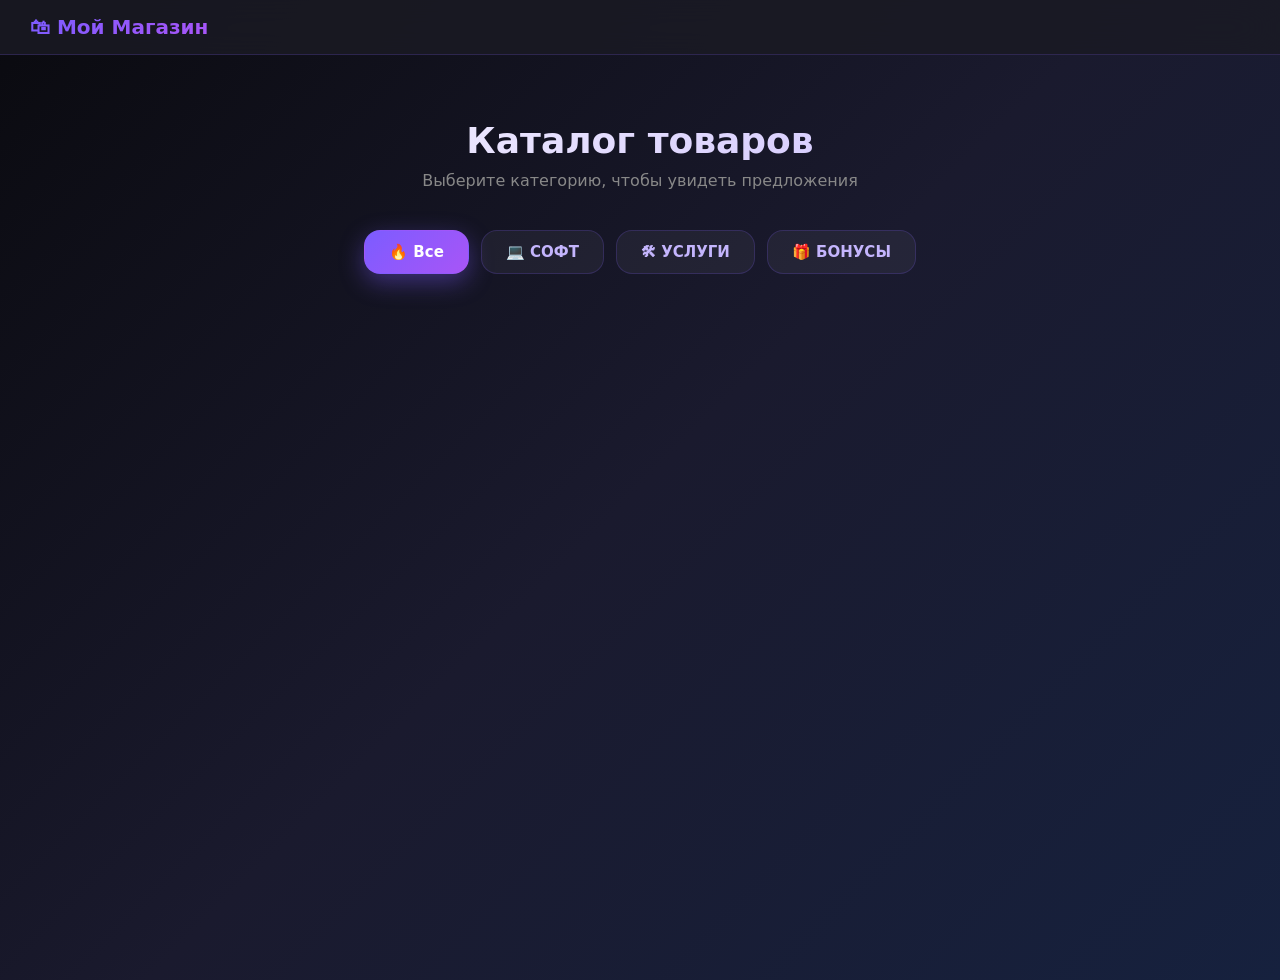
==== commit e0c23127: "Update index.html" ====
--- a/index.html
+++ b/index.html
@@ -11,6 +11,12 @@
     <div class="logo">🛍 Мой Магазин</div>
     
     <div class="user-menu" id="user-menu">
+      <!-- Бонусный баланс -->
+      <div class="bonus-indicator" id="header-bonus" style="display: none;">
+        <span class="bonus-icon">🎁</span>
+        <span class="bonus-value" id="header-bonus-value">0</span>
+      </div>
+      
       <div class="avatar-circle" id="avatar-btn" style="display: none;">
         <img id="user-avatar" src="" alt="avatar">
       </div>
@@ -18,7 +24,7 @@
       <div class="dropdown" id="dropdown">
         <button onclick="location.href='profile.html'">👤 Профиль</button>
         <button onclick="location.href='profile.html#settings'">⚙️ Настройки</button>
-        <button onclick="alert('Поддержка: @support')">💬 Поддержка</button>
+        <button onclick="alert('Поддержка: @support')"> Поддержка</button>
         <button id="logout-btn" class="logout">🚪 Выйти</button>
       </div>
     </div>
@@ -33,8 +39,8 @@
     <div class="catalog-tabs">
       <button class="tab-btn active" data-category="all">🔥 Все</button>
       <button class="tab-btn" data-category="soft">💻 СОФТ</button>
-      <button class="tab-btn" data-category="services"> УСЛУГИ</button>
-      <button class="tab-btn" data-category="bonuses"> БОНУСЫ</button>
+      <button class="tab-btn" data-category="services">🛠 УСЛУГИ</button>
+      <button class="tab-btn" data-category="bonuses">🎁 БОНУСЫ</button>
     </div>
 
     <div class="product-grid" id="product-grid"></div>
--- a/styles.css
+++ b/styles.css
@@ -1351,3 +1351,180 @@
 .settings-modal::-webkit-scrollbar-thumb:hover {
   background: rgba(124, 92, 255, 0.5);
 }
+
+/* ===== НАСТРОЙКИ ПРЯМО НА СТРАНИЦЕ ===== */
+.settings-section-inline {
+  text-align: left;
+}
+
+.settings-block {
+  margin-bottom: 25px;
+  padding-bottom: 20px;
+  border-bottom: 1px solid rgba(255, 255, 255, 0.08);
+}
+
+.settings-block:last-child {
+  border-bottom: none;
+  margin-bottom: 0;
+}
+
+.settings-block-title {
+  font-size: 16px;
+  color: #fff;
+  margin-bottom: 15px;
+  font-weight: 600;
+}
+
+.setting-row {
+  display: flex;
+  justify-content: space-between;
+  align-items: center;
+  padding: 12px 0;
+  gap: 15px;
+  flex-wrap: wrap;
+}
+
+.setting-info {
+  flex: 1;
+  min-width: 150px;
+}
+
+.setting-label {
+  font-size: 14px;
+  color: #9ca3af;
+  margin-bottom: 4px;
+}
+
+.setting-value {
+  font-size: 14px;
+  color: #fff;
+  font-weight: 500;
+  word-break: break-all;
+}
+
+.setting-hint {
+  font-size: 12px;
+  color: #6b7280;
+  margin-top: 8px;
+  font-style: italic;
+}
+
+.btn-setting {
+  background: rgba(124, 92, 255, 0.15);
+  color: #c4b5fd;
+  border: 1px solid rgba(124, 92, 255, 0.3);
+  padding: 8px 16px;
+  border-radius: 10px;
+  font-size: 13px;
+  font-weight: 600;
+  cursor: pointer;
+  transition: all 0.3s ease;
+  white-space: nowrap;
+}
+
+.btn-setting:hover {
+  background: rgba(124, 92, 255, 0.25);
+  border-color: rgba(124, 92, 255, 0.5);
+  transform: translateY(-1px);
+}
+
+.toggle-group {
+  display: flex;
+  gap: 8px;
+  flex-wrap: wrap;
+}
+
+.toggle-btn {
+  background: rgba(255, 255, 255, 0.05);
+  border: 1px solid rgba(124, 92, 255, 0.2);
+  color: #9ca3af;
+  padding: 8px 14px;
+  border-radius: 10px;
+  font-size: 13px;
+  font-weight: 600;
+  cursor: pointer;
+  transition: all 0.3s ease;
+}
+
+.toggle-btn:hover {
+  background: rgba(124, 92, 255, 0.1);
+  border-color: rgba(124, 92, 255, 0.4);
+}
+
+.toggle-btn.active {
+  background: linear-gradient(135deg, #7c5cff 0%, #a855f7 100%);
+  color: white;
+  border-color: transparent;
+  box-shadow: 0 4px 12px rgba(124, 92, 255, 0.3);
+}
+
+.currency-select {
+  background: rgba(255, 255, 255, 0.05);
+  border: 1px solid rgba(124, 92, 255, 0.3);
+  color: white;
+  padding: 10px 14px;
+  border-radius: 10px;
+  font-size: 14px;
+  cursor: pointer;
+  transition: all 0.3s ease;
+  min-width: 180px;
+}
+
+.currency-select:hover {
+  border-color: rgba(124, 92, 255, 0.5);
+}
+
+.currency-select:focus {
+  outline: none;
+  border-color: #7c5cff;
+  box-shadow: 0 0 0 3px rgba(124, 92, 255, 0.1);
+}
+
+.currency-select option {
+  background: #1a1a24;
+  color: white;
+}
+
+/* Светлая тема для настроек */
+body.light-theme .settings-block-title {
+  color: #1a1a24;
+}
+
+body.light-theme .setting-label {
+  color: #666;
+}
+
+body.light-theme .setting-value {
+  color: #1a1a24;
+}
+
+body.light-theme .btn-setting {
+  background: rgba(124, 92, 255, 0.1);
+  color: #7c5cff;
+  border: 1px solid rgba(124, 92, 255, 0.3);
+}
+
+body.light-theme .toggle-btn {
+  background: rgba(0, 0, 0, 0.03);
+  border: 1px solid rgba(124, 92, 255, 0.2);
+  color: #555;
+}
+
+body.light-theme .toggle-btn:hover {
+  background: rgba(124, 92, 255, 0.08);
+}
+
+body.light-theme .currency-select {
+  background: rgba(0, 0, 0, 0.03);
+  border: 1px solid rgba(124, 92, 255, 0.2);
+  color: #1a1a24;
+}
+
+body.light-theme .currency-select option {
+  background: white;
+  color: #1a1a24;
+}
+
+body.light-theme .setting-hint {
+  color: #888;
+}
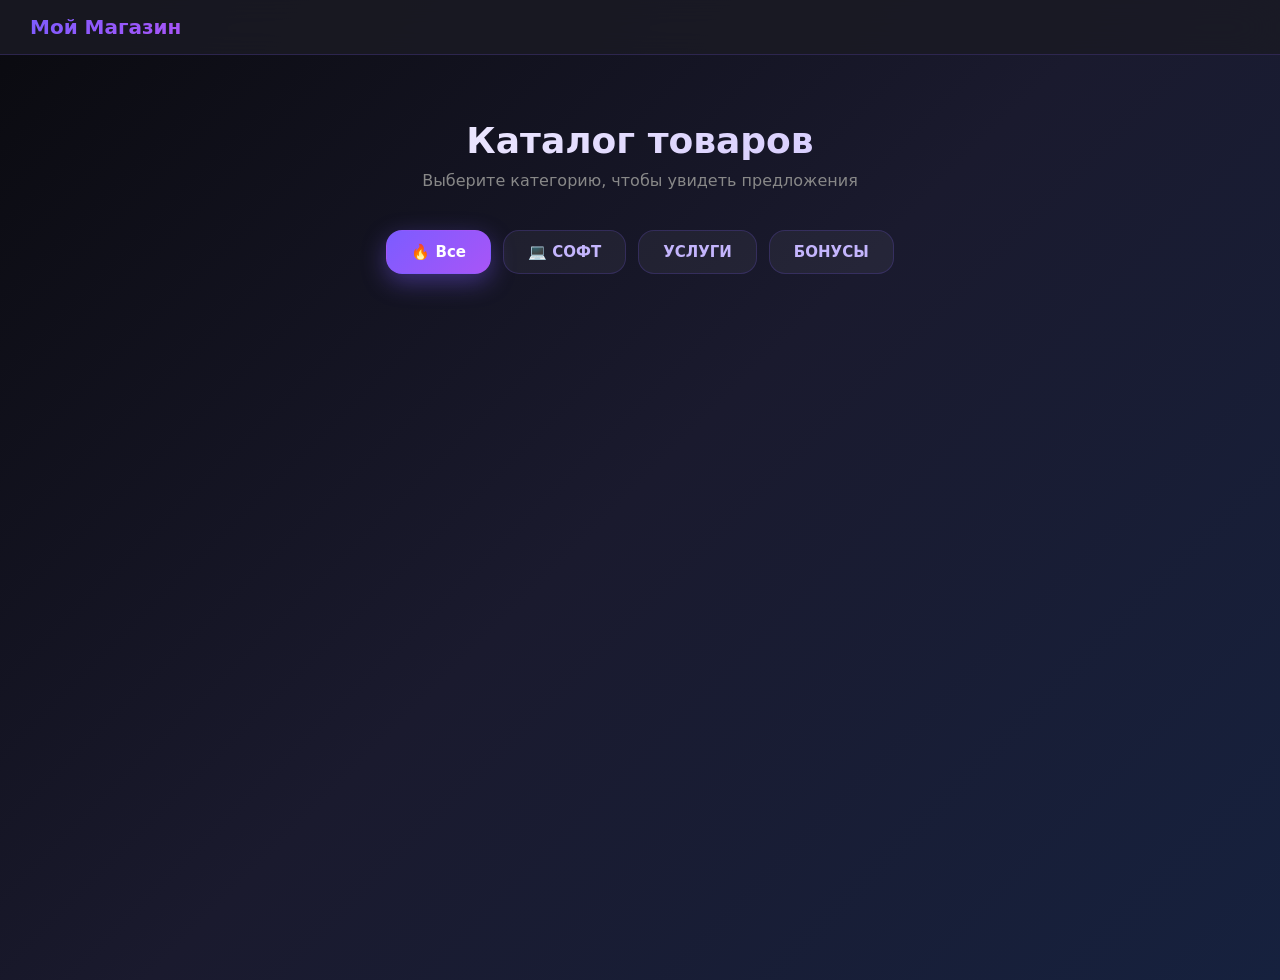
==== commit ed7a9d07: "Update index.html" ====
--- a/index.html
+++ b/index.html
@@ -8,10 +8,9 @@
 </head>
 <body>
   <header>
-    <div class="logo">🛍 Мой Магазин</div>
+    <div class="logo"> Мой Магазин</div>
     
     <div class="user-menu" id="user-menu">
-      <!-- Бонусный баланс -->
       <div class="bonus-indicator" id="header-bonus" style="display: none;">
         <span class="bonus-icon">🎁</span>
         <span class="bonus-value" id="header-bonus-value">0</span>
@@ -22,8 +21,9 @@
       </div>
       
       <div class="dropdown" id="dropdown">
-        <button onclick="location.href='profile.html'">👤 Профиль</button>
-        <button onclick="location.href='profile.html#settings'">⚙️ Настройки</button>
+        <button onclick="location.href='profile.html'"> Профиль</button>
+        <button onclick="location.href='profile.html#settings'">️ Настройки</button>
+        <button onclick="location.href='wheel.html'">🎡 Рулетка Бонусов</button>
         <button onclick="alert('Поддержка: @support')"> Поддержка</button>
         <button id="logout-btn" class="logout">🚪 Выйти</button>
       </div>
@@ -39,8 +39,8 @@
     <div class="catalog-tabs">
       <button class="tab-btn active" data-category="all">🔥 Все</button>
       <button class="tab-btn" data-category="soft">💻 СОФТ</button>
-      <button class="tab-btn" data-category="services">🛠 УСЛУГИ</button>
-      <button class="tab-btn" data-category="bonuses">🎁 БОНУСЫ</button>
+      <button class="tab-btn" data-category="services"> УСЛУГИ</button>
+      <button class="tab-btn" data-category="bonuses"> БОНУСЫ</button>
     </div>
 
     <div class="product-grid" id="product-grid"></div>
--- a/styles.css
+++ b/styles.css
@@ -11,7 +11,7 @@
   min-height: 100vh;
 }
 
-/* Шапка */
+/* ===== ШАПКА ===== */
 header {
   background: rgba(26, 26, 36, 0.85);
   backdrop-filter: blur(20px);
@@ -39,7 +39,9 @@
 }
 
 .user-menu {
-  position: relative;
+  display: flex;
+  align-items: center;
+  gap: 12px;
   margin-left: auto;
 }
 
@@ -117,7 +119,39 @@
   to { opacity: 1; transform: translateY(0); }
 }
 
-/* Страница входа */
+/* ===== БОНУСНЫЙ ИНДИКАТОР В ШАПКЕ ===== */
+.bonus-indicator {
+  display: flex;
+  align-items: center;
+  gap: 6px;
+  background: linear-gradient(135deg, rgba(251, 191, 36, 0.15) 0%, rgba(245, 158, 11, 0.1) 100%);
+  border: 1px solid rgba(251, 191, 36, 0.3);
+  padding: 6px 12px;
+  border-radius: 20px;
+  font-size: 13px;
+  font-weight: 600;
+  color: #fbbf24;
+  box-shadow: 0 2px 8px rgba(251, 191, 36, 0.2);
+  transition: all 0.3s ease;
+  order: 1;
+}
+
+.bonus-indicator:hover {
+  transform: scale(1.05);
+  box-shadow: 0 4px 12px rgba(251, 191, 36, 0.3);
+}
+
+.bonus-indicator .bonus-icon {
+  font-size: 16px;
+  line-height: 1;
+}
+
+.bonus-indicator .bonus-value {
+  font-size: 14px;
+  font-weight: 700;
+}
+
+/* ===== СТРАНИЦА ВХОДА ===== */
 .login-page {
   display: flex;
   justify-content: center;
@@ -178,7 +212,7 @@
   background: linear-gradient(135deg, #5865F2 0%, #4752c4 100%);
 }
 
-/* ================= КАТАЛОГ ТОВАРОВ ================= */
+/* ===== КАТАЛОГ ТОВАРОВ ===== */
 .catalog-page {
   margin-top: 80px;
   padding: 40px 20px;
@@ -356,7 +390,7 @@
   box-shadow: 0 8px 25px rgba(245, 158, 11, 0.5);
 }
 
-/* ================= ПРОФИЛЬ ================= */
+/* ===== ПРОФИЛЬ ===== */
 .profile-page {
   display: flex;
   justify-content: center;
@@ -391,7 +425,6 @@
   background: linear-gradient(90deg, transparent, #7c5cff, #a855f7, transparent);
 }
 
-/* ID по центру НАД аватаркой (ИСПРАВЛЕНО) */
 .user-id-top {
   display: block;
   width: fit-content;
@@ -407,7 +440,6 @@
   text-align: center;
 }
 
-/* Аватарка по центру */
 .avatar-center-wrapper {
   position: relative;
   display: inline-block;
@@ -472,7 +504,7 @@
   transform: translateY(-2px);
 }
 
-/* Бонусный баланс (спокойный) */
+/* Бонусный баланс в профиле */
 .bonus-calm-section {
   width: 100%;
   max-width: 400px;
@@ -491,11 +523,6 @@
 .bonus-calm-card:hover {
   border-color: rgba(251, 191, 36, 0.3);
   background: rgba(251, 191, 36, 0.12);
-}
-
-.bonus-calm-icon {
-  font-size: 40px;
-  margin-bottom: 12px;
 }
 
 .bonus-calm-label {
@@ -508,13 +535,27 @@
 }
 
 .bonus-calm-amount {
-  font-size: 38px;
+  font-size: 42px;
   font-weight: 800;
   margin-bottom: 20px;
-  background: linear-gradient(135deg, #fbbf24 0%, #f59e0b 100%);
+  display: flex;
+  align-items: center;
+  justify-content: center;
+  gap: 10px;
+  color: #fbbf24;
+}
+
+#profile-bonus-balance {
+  background: linear-gradient(135deg, #fcd34d 0%, #fbbf24 50%, #f59e0b 100%);
   -webkit-background-clip: text;
   -webkit-text-fill-color: transparent;
   background-clip: text;
+}
+
+.bonus-emoji {
+  font-size: 38px;
+  line-height: 1;
+  display: inline-block;
 }
 
 .btn-bonus-calm {
@@ -714,7 +755,140 @@
   text-decoration: underline;
 }
 
-/* Модальное окно */
+/* Настройки на странице */
+.settings-section-inline {
+  text-align: left;
+}
+
+.settings-block {
+  margin-bottom: 25px;
+  padding-bottom: 20px;
+  border-bottom: 1px solid rgba(255, 255, 255, 0.08);
+}
+
+.settings-block:last-child {
+  border-bottom: none;
+  margin-bottom: 0;
+}
+
+.settings-block-title {
+  font-size: 16px;
+  color: #fff;
+  margin-bottom: 15px;
+  font-weight: 600;
+}
+
+.setting-row {
+  display: flex;
+  justify-content: space-between;
+  align-items: center;
+  padding: 12px 0;
+  gap: 15px;
+  flex-wrap: wrap;
+}
+
+.setting-info {
+  flex: 1;
+  min-width: 150px;
+}
+
+.setting-label {
+  font-size: 14px;
+  color: #9ca3af;
+  margin-bottom: 4px;
+}
+
+.setting-value {
+  font-size: 14px;
+  color: #fff;
+  font-weight: 500;
+  word-break: break-all;
+}
+
+.setting-hint {
+  font-size: 12px;
+  color: #6b7280;
+  margin-top: 8px;
+  font-style: italic;
+}
+
+.btn-setting {
+  background: rgba(124, 92, 255, 0.15);
+  color: #c4b5fd;
+  border: 1px solid rgba(124, 92, 255, 0.3);
+  padding: 8px 16px;
+  border-radius: 10px;
+  font-size: 13px;
+  font-weight: 600;
+  cursor: pointer;
+  transition: all 0.3s ease;
+  white-space: nowrap;
+}
+
+.btn-setting:hover {
+  background: rgba(124, 92, 255, 0.25);
+  border-color: rgba(124, 92, 255, 0.5);
+  transform: translateY(-1px);
+}
+
+.toggle-group {
+  display: flex;
+  gap: 8px;
+  flex-wrap: wrap;
+}
+
+.toggle-btn {
+  background: rgba(255, 255, 255, 0.05);
+  border: 1px solid rgba(124, 92, 255, 0.2);
+  color: #9ca3af;
+  padding: 8px 14px;
+  border-radius: 10px;
+  font-size: 13px;
+  font-weight: 600;
+  cursor: pointer;
+  transition: all 0.3s ease;
+}
+
+.toggle-btn:hover {
+  background: rgba(124, 92, 255, 0.1);
+  border-color: rgba(124, 92, 255, 0.4);
+}
+
+.toggle-btn.active {
+  background: linear-gradient(135deg, #7c5cff 0%, #a855f7 100%);
+  color: white;
+  border-color: transparent;
+  box-shadow: 0 4px 12px rgba(124, 92, 255, 0.3);
+}
+
+.currency-select {
+  background: rgba(255, 255, 255, 0.05);
+  border: 1px solid rgba(124, 92, 255, 0.3);
+  color: white;
+  padding: 10px 14px;
+  border-radius: 10px;
+  font-size: 14px;
+  cursor: pointer;
+  transition: all 0.3s ease;
+  min-width: 180px;
+}
+
+.currency-select:hover {
+  border-color: rgba(124, 92, 255, 0.5);
+}
+
+.currency-select:focus {
+  outline: none;
+  border-color: #7c5cff;
+  box-shadow: 0 0 0 3px rgba(124, 92, 255, 0.1);
+}
+
+.currency-select option {
+  background: #1a1a24;
+  color: white;
+}
+
+/* ===== МОДАЛЬНЫЕ ОКНА ===== */
 .modal {
   display: none;
   position: fixed;
@@ -904,7 +1078,753 @@
   box-shadow: 0 8px 25px rgba(124, 92, 255, 0.6);
 }
 
-/* Адаптивность */
+/* ===== ЗВЁЗДНЫЙ ФОН ===== */
+.stars, .stars2 {
+  position: fixed;
+  top: 0;
+  left: 0;
+  width: 100%;
+  height: 100%;
+  pointer-events: none;
+  z-index: 0;
+}
+
+.stars {
+  background: radial-gradient(2px 2px at 20px 30px, #fff, transparent),
+              radial-gradient(2px 2px at 40px 70px, #fff, transparent),
+              radial-gradient(1px 1px at 90px 40px, #fff, transparent),
+              radial-gradient(1px 1px at 130px 80px, #fff, transparent),
+              radial-gradient(2px 2px at 160px 120px, #fff, transparent);
+  background-repeat: repeat;
+  background-size: 200px 200px;
+  animation: twinkle 5s ease-in-out infinite;
+}
+
+.stars2 {
+  background: radial-gradient(1px 1px at 50px 100px, #fff, transparent),
+              radial-gradient(1px 1px at 100px 50px, #fff, transparent),
+              radial-gradient(2px 2px at 150px 150px, #fff, transparent);
+  background-repeat: repeat;
+  background-size: 300px 300px;
+  animation: twinkle 7s ease-in-out infinite;
+  opacity: 0.5;
+}
+
+@keyframes twinkle {
+  0%, 100% { opacity: 0.3; }
+  50% { opacity: 0.8; }
+}
+
+/* ===== РУЛЕТКА БОНУСОВ ===== */
+.wheel-page {
+  display: flex;
+  justify-content: center;
+  padding: 50px 20px;
+  min-height: 100vh;
+  position: relative;
+  z-index: 1;
+}
+
+.wheel-container {
+  background: rgba(26, 26, 36, 0.85);
+  backdrop-filter: blur(30px);
+  border-radius: 32px;
+  padding: 50px 40px;
+  max-width: 900px;
+  width: 100%;
+  text-align: center;
+  box-shadow: 0 25px 80px -12px rgba(0, 0, 0, 0.6),
+              0 0 100px rgba(124, 92, 255, 0.1);
+  border: 1px solid rgba(124, 92, 255, 0.2);
+  position: relative;
+  overflow: visible;
+}
+
+.wheel-container::before {
+  content: '';
+  position: absolute;
+  top: 0;
+  left: 0;
+  right: 0;
+  height: 2px;
+  background: linear-gradient(90deg, transparent, #7c5cff, #a855f7, #fbbf24, transparent);
+  animation: shimmer 3s linear infinite;
+}
+
+@keyframes shimmer {
+  0% { transform: translateX(-100%); }
+  100% { transform: translateX(100%); }
+}
+
+.wheel-header { margin-bottom: 40px; }
+
+.wheel-badge {
+  display: inline-block;
+  background: linear-gradient(135deg, #fbbf24 0%, #f59e0b 100%);
+  color: #1a1a24;
+  padding: 6px 16px;
+  border-radius: 20px;
+  font-size: 12px;
+  font-weight: 800;
+  letter-spacing: 2px;
+  margin-bottom: 15px;
+  box-shadow: 0 4px 15px rgba(251, 191, 36, 0.4);
+  animation: pulse 2s ease-in-out infinite;
+}
+
+@keyframes pulse {
+  0%, 100% { transform: scale(1); }
+  50% { transform: scale(1.05); }
+}
+
+.wheel-title {
+  font-size: 42px;
+  background: linear-gradient(135deg, #fff 0%, #c4b5fd 50%, #fbbf24 100%);
+  -webkit-background-clip: text;
+  -webkit-text-fill-color: transparent;
+  margin-bottom: 10px;
+  font-weight: 900;
+  letter-spacing: -1px;
+}
+
+.wheel-subtitle {
+  color: #9ca3af;
+  font-size: 16px;
+}
+
+.wheel-subtitle .highlight {
+  color: #fbbf24;
+  font-weight: 700;
+  text-shadow: 0 0 20px rgba(251, 191, 36, 0.5);
+}
+
+/* Обёртка рулетки */
+.roulette-wrapper {
+  position: relative;
+  width: 100%;
+  max-width: 800px;
+  margin: 0 auto 40px auto;
+  padding: 20px 0;
+}
+
+/* Указатель по центру */
+.roulette-pointer {
+  position: absolute;
+  top: 0;
+  bottom: 0;
+  left: 50%;
+  transform: translateX(-50%);
+  z-index: 10;
+  display: flex;
+  flex-direction: column;
+  align-items: center;
+  justify-content: space-between;
+  pointer-events: none;
+}
+
+.pointer-line {
+  width: 3px;
+  height: 100%;
+  background: linear-gradient(180deg, #fbbf24 0%, rgba(251, 191, 36, 0.3) 50%, #fbbf24 100%);
+  box-shadow: 0 0 15px rgba(251, 191, 36, 0.6);
+}
+
+.pointer-triangle {
+  position: absolute;
+  top: -5px;
+  left: 50%;
+  transform: translateX(-50%);
+  width: 0;
+  height: 0;
+  border-left: 15px solid transparent;
+  border-right: 15px solid transparent;
+  border-top: 20px solid #fbbf24;
+  filter: drop-shadow(0 0 10px rgba(251, 191, 36, 0.8));
+  animation: pointerPulse 1.5s ease-in-out infinite;
+}
+
+@keyframes pointerPulse {
+  0%, 100% { transform: translateX(-50%) scale(1); }
+  50% { transform: translateX(-50%) scale(1.1); }
+}
+
+/* Viewport рулетки */
+.roulette-viewport {
+  width: 100%;
+  height: 160px;
+  overflow: hidden;
+  position: relative;
+  border-radius: 16px;
+  background: rgba(0, 0, 0, 0.4);
+  border: 2px solid rgba(124, 92, 255, 0.3);
+  box-shadow: inset 0 0 30px rgba(0, 0, 0, 0.5),
+              0 0 40px rgba(124, 92, 255, 0.2);
+}
+
+.roulette-viewport::before,
+.roulette-viewport::after {
+  content: '';
+  position: absolute;
+  top: 0;
+  bottom: 0;
+  width: 100px;
+  z-index: 5;
+  pointer-events: none;
+}
+
+.roulette-viewport::before {
+  left: 0;
+  background: linear-gradient(90deg, rgba(26, 26, 36, 0.95) 0%, transparent 100%);
+}
+
+.roulette-viewport::after {
+  right: 0;
+  background: linear-gradient(270deg, rgba(26, 26, 36, 0.95) 0%, transparent 100%);
+}
+
+/* Лента секторов */
+.roulette-strip {
+  display: flex;
+  height: 100%;
+  will-change: transform;
+}
+
+/* Отдельный сектор */
+.roulette-sector {
+  flex-shrink: 0;
+  width: 140px;
+  height: 100%;
+  display: flex;
+  flex-direction: column;
+  align-items: center;
+  justify-content: center;
+  gap: 8px;
+  border-right: 2px solid rgba(255, 255, 255, 0.15);
+  position: relative;
+  overflow: hidden;
+}
+
+.roulette-sector::before {
+  content: '';
+  position: absolute;
+  top: 0;
+  left: 0;
+  right: 0;
+  bottom: 0;
+  background: linear-gradient(180deg, rgba(255, 255, 255, 0.15) 0%, transparent 50%, rgba(0, 0, 0, 0.2) 100%);
+  pointer-events: none;
+}
+
+.sector-icon {
+  font-size: 42px;
+  filter: drop-shadow(0 2px 6px rgba(0, 0, 0, 0.4));
+  z-index: 1;
+}
+
+.sector-label {
+  font-size: 16px;
+  font-weight: 800;
+  color: white;
+  text-shadow: 0 2px 4px rgba(0, 0, 0, 0.6);
+  z-index: 1;
+  letter-spacing: 1px;
+}
+
+/* Индикатор готовности */
+.btn-spin.ready {
+  animation: readyPulse 2s ease-in-out infinite;
+}
+
+@keyframes readyPulse {
+  0%, 100% { 
+    box-shadow: 0 8px 24px rgba(124, 92, 255, 0.4), 0 0 40px rgba(124, 92, 255, 0.2);
+    transform: scale(1);
+  }
+  50% { 
+    box-shadow: 0 8px 32px rgba(124, 92, 255, 0.7), 0 0 60px rgba(124, 92, 255, 0.4);
+    transform: scale(1.03);
+  }
+}
+
+/* Кнопка крутить */
+.btn-spin {
+  position: relative;
+  overflow: hidden;
+  background: linear-gradient(135deg, #7c5cff 0%, #a855f7 50%, #fbbf24 100%);
+  color: white;
+  border: none;
+  padding: 20px 50px;
+  border-radius: 16px;
+  font-size: 20px;
+  font-weight: 800;
+  cursor: pointer;
+  transition: all 0.3s ease;
+  margin-bottom: 30px;
+  letter-spacing: 1px;
+}
+
+.btn-shine {
+  position: absolute;
+  top: 0;
+  left: -100%;
+  width: 100%;
+  height: 100%;
+  background: linear-gradient(90deg, transparent, rgba(255, 255, 255, 0.3), transparent);
+  animation: shine 2s ease-in-out infinite;
+}
+
+@keyframes shine {
+  0% { left: -100%; }
+  100% { left: 100%; }
+}
+
+.btn-text {
+  position: relative;
+  z-index: 2;
+}
+
+.btn-spin:hover:not(:disabled) {
+  transform: translateY(-3px) scale(1.05);
+  box-shadow: 0 12px 32px rgba(124, 92, 255, 0.6),
+              0 0 60px rgba(124, 92, 255, 0.4);
+}
+
+.btn-spin:disabled {
+  opacity: 0.6;
+  cursor: not-allowed;
+  animation: none;
+}
+
+/* Таймер */
+.timer-section {
+  margin-top: 20px;
+  padding: 20px;
+  background: rgba(124, 92, 255, 0.1);
+  border-radius: 16px;
+  border: 1px solid rgba(124, 92, 255, 0.2);
+}
+
+.timer-icon {
+  font-size: 32px;
+  margin-bottom: 10px;
+  animation: bounce 2s ease-in-out infinite;
+}
+
+@keyframes bounce {
+  0%, 100% { transform: translateY(0); }
+  50% { transform: translateY(-10px); }
+}
+
+.timer-label {
+  color: #9ca3af;
+  font-size: 14px;
+  margin-bottom: 10px;
+}
+
+.timer-display {
+  font-size: 36px;
+  font-weight: 800;
+  color: #fbbf24;
+  font-family: 'Courier New', monospace;
+  text-shadow: 0 0 20px rgba(251, 191, 36, 0.5);
+  letter-spacing: 2px;
+}
+
+/* Сообщения */
+.win-overlay, .lose-overlay {
+  position: fixed;
+  top: 0;
+  left: 0;
+  right: 0;
+  bottom: 0;
+  background: rgba(0, 0, 0, 0.95);
+  backdrop-filter: blur(20px);
+  display: flex;
+  align-items: center;
+  justify-content: center;
+  z-index: 1000;
+  animation: fadeIn 0.5s ease;
+}
+
+.confetti-container {
+  position: absolute;
+  top: 0;
+  left: 0;
+  right: 0;
+  bottom: 0;
+  overflow: hidden;
+  pointer-events: none;
+}
+
+.confetti-piece {
+  position: absolute;
+  width: 10px;
+  height: 10px;
+  top: -10px;
+  animation: confettiFall linear infinite;
+}
+
+@keyframes confettiFall {
+  0% { transform: translateY(0) rotate(0deg); opacity: 1; }
+  100% { transform: translateY(100vh) rotate(720deg); opacity: 0; }
+}
+
+.win-card, .lose-card {
+  background: rgba(26, 26, 36, 0.95);
+  border-radius: 32px;
+  padding: 50px 40px;
+  max-width: 500px;
+  width: 90%;
+  text-align: center;
+  position: relative;
+  z-index: 2;
+  border: 2px solid rgba(124, 92, 255, 0.3);
+  box-shadow: 0 25px 80px rgba(0, 0, 0, 0.8),
+              0 0 100px rgba(124, 92, 255, 0.3);
+  animation: cardAppear 0.5s ease;
+}
+
+@keyframes cardAppear {
+  from { transform: scale(0.5); opacity: 0; }
+  to { transform: scale(1); opacity: 1; }
+}
+
+.win-sparkles {
+  position: absolute;
+  top: 20px;
+  left: 50%;
+  transform: translateX(-50%);
+  font-size: 24px;
+  animation: sparkleRotate 3s linear infinite;
+}
+
+@keyframes sparkleRotate {
+  from { transform: translateX(-50%) rotate(0deg); }
+  to { transform: translateX(-50%) rotate(360deg); }
+}
+
+.win-icon {
+  font-size: 100px;
+  margin-bottom: 20px;
+  animation: winBounce 1s ease-in-out infinite;
+  filter: drop-shadow(0 0 30px rgba(251, 191, 36, 0.8));
+}
+
+@keyframes winBounce {
+  0%, 100% { transform: scale(1) rotate(0deg); }
+  25% { transform: scale(1.1) rotate(-5deg); }
+  75% { transform: scale(1.1) rotate(5deg); }
+}
+
+.win-title {
+  font-size: 36px;
+  font-weight: 900;
+  background: linear-gradient(135deg, #fbbf24 0%, #f59e0b 50%, #fcd34d 100%);
+  -webkit-background-clip: text;
+  -webkit-text-fill-color: transparent;
+  margin-bottom: 10px;
+  letter-spacing: 2px;
+}
+
+.win-subtitle {
+  color: #9ca3af;
+  font-size: 16px;
+  margin-bottom: 15px;
+}
+
+.win-amount {
+  font-size: 56px;
+  font-weight: 900;
+  background: linear-gradient(135deg, #fcd34d 0%, #fbbf24 50%, #f59e0b 100%);
+  -webkit-background-clip: text;
+  -webkit-text-fill-color: transparent;
+  margin-bottom: 30px;
+  letter-spacing: -2px;
+}
+
+.btn-claim {
+  position: relative;
+  overflow: hidden;
+  background: linear-gradient(135deg, #10b981 0%, #059669 100%);
+  color: white;
+  border: none;
+  padding: 18px 50px;
+  border-radius: 16px;
+  font-size: 18px;
+  font-weight: 800;
+  cursor: pointer;
+  transition: all 0.3s ease;
+  box-shadow: 0 8px 24px rgba(16, 185, 129, 0.4);
+  letter-spacing: 2px;
+}
+
+.btn-claim:hover {
+  transform: translateY(-3px) scale(1.05);
+  box-shadow: 0 12px 32px rgba(16, 185, 129, 0.6);
+}
+
+.lose-icon {
+  font-size: 100px;
+  margin-bottom: 20px;
+  opacity: 0.8;
+}
+
+.lose-title {
+  font-size: 32px;
+  color: #9ca3af;
+  margin-bottom: 10px;
+  font-weight: 700;
+}
+
+.lose-subtitle {
+  font-size: 18px;
+  color: #6b7280;
+  margin-bottom: 30px;
+}
+
+.lose-btn {
+  background: linear-gradient(135deg, #4b5563 0%, #374151 100%);
+  box-shadow: 0 8px 24px rgba(0, 0, 0, 0.4);
+}
+
+/* ===== СВЕТЛАЯ ТЕМА ===== */
+body.light-theme {
+  background: linear-gradient(135deg, #f5f5f7 0%, #e8e8ed 50%, #d8d8e0 100%);
+  color: #1a1a24;
+}
+
+body.light-theme header {
+  background: rgba(255, 255, 255, 0.9);
+  border-bottom: 1px solid rgba(124, 92, 255, 0.15);
+}
+
+body.light-theme .logo {
+  background: linear-gradient(135deg, #7c5cff 0%, #a855f7 100%);
+  -webkit-background-clip: text;
+  -webkit-text-fill-color: transparent;
+}
+
+body.light-theme .profile-card {
+  background: rgba(255, 255, 255, 0.9);
+  border: 1px solid rgba(124, 92, 255, 0.15);
+  box-shadow: 0 25px 80px -12px rgba(0, 0, 0, 0.1);
+}
+
+body.light-theme .profile-name {
+  background: linear-gradient(135deg, #1a1a24 0%, #7c5cff 100%);
+  -webkit-background-clip: text;
+  -webkit-text-fill-color: transparent;
+}
+
+body.light-theme .section-card {
+  background: rgba(255, 255, 255, 0.7);
+  border: 1px solid rgba(124, 92, 255, 0.15);
+}
+
+body.light-theme .section-header h3 { color: #1a1a24; }
+body.light-theme .section-content { color: #555; }
+body.light-theme .section-note { color: #888; }
+
+body.light-theme .user-id-top {
+  background: rgba(124, 92, 255, 0.1);
+  color: #7c5cff;
+  border: 1px solid rgba(124, 92, 255, 0.3);
+}
+
+body.light-theme .bonus-calm-card {
+  background: rgba(251, 191, 36, 0.08);
+  border: 1px solid rgba(251, 191, 36, 0.25);
+}
+
+body.light-theme .bonus-calm-label { color: #666; }
+
+body.light-theme .modal-content {
+  background: rgba(255, 255, 255, 0.98);
+  border: 1px solid rgba(124, 92, 255, 0.2);
+}
+
+body.light-theme .modal-header h3 {
+  background: linear-gradient(135deg, #7c5cff 0%, #a855f7 100%);
+  -webkit-background-clip: text;
+  -webkit-text-fill-color: transparent;
+}
+
+body.light-theme .form-input {
+  background: rgba(0, 0, 0, 0.03);
+  border: 2px solid rgba(124, 92, 255, 0.2);
+  color: #1a1a24;
+}
+
+body.light-theme .form-input::placeholder { color: #999; }
+body.light-theme .form-group label { color: #555; }
+
+body.light-theme .modal-close { color: #888; }
+body.light-theme .modal-close:hover {
+  background: rgba(0, 0, 0, 0.05);
+  color: #1a1a24;
+}
+
+body.light-theme .btn-cancel {
+  background: rgba(0, 0, 0, 0.05);
+  color: #1a1a24;
+}
+
+body.light-theme .btn-cancel:hover {
+  background: rgba(0, 0, 0, 0.1);
+}
+
+body.light-theme .toggle-btn {
+  background: rgba(0, 0, 0, 0.03);
+  border: 1px solid rgba(124, 92, 255, 0.2);
+  color: #555;
+}
+
+body.light-theme .toggle-btn:hover {
+  background: rgba(124, 92, 255, 0.08);
+}
+
+body.light-theme .btn-setting {
+  background: rgba(124, 92, 255, 0.1);
+  color: #7c5cff;
+  border: 1px solid rgba(124, 92, 255, 0.3);
+}
+
+body.light-theme .setting-label { color: #666; }
+body.light-theme .setting-value { color: #1a1a24; }
+body.light-theme .settings-block-title { color: #1a1a24; }
+
+body.light-theme .currency-select {
+  background: rgba(0, 0, 0, 0.03);
+  border: 1px solid rgba(124, 92, 255, 0.2);
+  color: #1a1a24;
+}
+
+body.light-theme .currency-select option {
+  background: white;
+  color: #1a1a24;
+}
+
+body.light-theme .friend-item { background: rgba(255, 255, 255, 0.5); }
+body.light-theme .friend-name { color: #1a1a24; }
+body.light-theme .empty-state { color: #888; }
+body.light-theme .support-link { color: #7c5cff; }
+
+body.light-theme .referral-code {
+  background: rgba(124, 92, 255, 0.08);
+  border: 1px solid rgba(124, 92, 255, 0.2);
+  color: #7c5cff;
+}
+
+body.light-theme .btn-copy {
+  background: rgba(124, 92, 255, 0.1);
+  color: #7c5cff;
+  border: 1px solid rgba(124, 92, 255, 0.3);
+}
+
+body.light-theme .btn-edit-small {
+  background: rgba(124, 92, 255, 0.1);
+  color: #7c5cff;
+  border: 1px solid rgba(124, 92, 255, 0.3);
+}
+
+body.light-theme .file-upload-btn {
+  background: rgba(124, 92, 255, 0.08);
+  border: 2px dashed rgba(124, 92, 255, 0.3);
+  color: #7c5cff;
+}
+
+body.light-theme .file-name { color: #666; }
+body.light-theme .setting-hint { color: #888; }
+
+body.light-theme .dropdown {
+  background: rgba(255, 255, 255, 0.98);
+  border: 1px solid rgba(124, 92, 255, 0.2);
+}
+
+body.light-theme .dropdown button { color: #1a1a24; }
+body.light-theme .dropdown button:hover { background: rgba(124, 92, 255, 0.1); }
+
+body.light-theme .catalog-header h1 {
+  background: linear-gradient(135deg, #1a1a24 0%, #7c5cff 100%);
+  -webkit-background-clip: text;
+  -webkit-text-fill-color: transparent;
+}
+
+body.light-theme .catalog-header p { color: #666; }
+
+body.light-theme .tab-btn {
+  background: rgba(255, 255, 255, 0.7);
+  border: 1px solid rgba(124, 92, 255, 0.2);
+  color: #555;
+}
+
+body.light-theme .tab-btn:hover { background: rgba(124, 92, 255, 0.1); }
+
+body.light-theme .product-card {
+  background: rgba(255, 255, 255, 0.9);
+  border: 1px solid rgba(124, 92, 255, 0.15);
+}
+
+body.light-theme .product-title { color: #1a1a24; }
+body.light-theme .product-desc { color: #666; }
+
+body.light-theme .auth-card {
+  background: rgba(255, 255, 255, 0.9);
+  border: 1px solid rgba(124, 92, 255, 0.15);
+}
+
+body.light-theme .auth-card p { color: #666; }
+
+body.light-theme .bonus-indicator {
+  background: linear-gradient(135deg, rgba(251, 191, 36, 0.2) 0%, rgba(245, 158, 11, 0.15) 100%);
+  border: 1px solid rgba(251, 191, 36, 0.4);
+  color: #d97706;
+}
+
+body.light-theme .wheel-container {
+  background: rgba(255, 255, 255, 0.95);
+  border: 1px solid rgba(124, 92, 255, 0.2);
+}
+
+body.light-theme .wheel-title {
+  background: linear-gradient(135deg, #1a1a24 0%, #7c5cff 50%, #fbbf24 100%);
+  -webkit-background-clip: text;
+  -webkit-text-fill-color: transparent;
+}
+
+body.light-theme .wheel-subtitle { color: #666; }
+
+body.light-theme .roulette-viewport {
+  background: rgba(0, 0, 0, 0.1);
+  border: 2px solid rgba(124, 92, 255, 0.2);
+}
+
+body.light-theme .roulette-viewport::before {
+  background: linear-gradient(90deg, rgba(255, 255, 255, 0.95) 0%, transparent 100%);
+}
+
+body.light-theme .roulette-viewport::after {
+  background: linear-gradient(270deg, rgba(255, 255, 255, 0.95) 0%, transparent 100%);
+}
+
+body.light-theme .timer-section {
+  background: rgba(124, 92, 255, 0.08);
+  border: 1px solid rgba(124, 92, 255, 0.15);
+}
+
+body.light-theme .timer-label { color: #666; }
+
+body.light-theme .win-card,
+body.light-theme .lose-card {
+  background: rgba(255, 255, 255, 0.98);
+  border: 2px solid rgba(124, 92, 255, 0.2);
+}
+
+body.light-theme .win-subtitle { color: #666; }
+body.light-theme .lose-title { color: #666; }
+body.light-theme .lose-subtitle { color: #888; }
+
+/* ===== АДАПТИВНОСТЬ ===== */
 @media (max-width: 600px) {
   header { padding: 15px 20px; }
   
@@ -916,615 +1836,61 @@
   .big-avatar { width: 110px; height: 110px; }
   .profile-name { font-size: 26px; }
   .bonus-calm-amount { font-size: 32px; }
+  .bonus-emoji { font-size: 30px; }
   
   .friend-item { flex-direction: column; align-items: flex-start; }
   .friend-actions { width: 100%; justify-content: flex-end; }
-}
-
-/* ===== НАСТРОЙКИ ===== */
-.section-card.clickable {
-  cursor: pointer;
-  transition: all 0.3s ease;
-}
-
-.section-card.clickable:hover {
-  background: rgba(124, 92, 255, 0.08);
-  border-color: rgba(124, 92, 255, 0.3);
-  transform: translateY(-2px);
-}
-
-.section-arrow {
-  font-size: 20px;
-  color: #7c5cff;
-  transition: transform 0.3s ease;
-}
-
-.section-card.clickable:hover .section-arrow {
-  transform: translateX(5px);
-}
-
-/* Модальное окно настроек */
-.settings-modal {
-  max-width: 550px;
-  max-height: 85vh;
-  overflow-y: auto;
-}
-
-.settings-body {
-  padding: 25px 30px;
-}
-
-.settings-section {
-  margin-bottom: 25px;
-  padding-bottom: 20px;
-  border-bottom: 1px solid rgba(255, 255, 255, 0.08);
-}
-
-.settings-section:last-child {
-  border-bottom: none;
+  
+  .bonus-indicator {
+    padding: 4px 8px;
+    font-size: 12px;
+  }
+  
+  .bonus-indicator .bonus-icon { font-size: 14px; }
+  .bonus-indicator .bonus-value { font-size: 13px; }
+  
+  .wheel-container { padding: 30px 20px; }
+  .wheel-title { font-size: 32px; }
+  
+  .roulette-viewport {
+    height: 130px;
+  }
+  
+  .roulette-sector {
+    width: 110px;
+  }
+  
+  .sector-icon { font-size: 32px; }
+  .sector-label { font-size: 13px; }
+  
+  .btn-spin {
+    padding: 16px 40px;
+    font-size: 18px;
+  }
+  
+  .timer-display { font-size: 28px; }
+  
+  .win-icon, .lose-icon { font-size: 80px; }
+  .win-title, .lose-title { font-size: 28px; }
+  .win-amount { font-size: 42px; }
+}
+
+/* Контейнер для кнопки и таймера по центру */
+.roulette-controls {
+  display: flex;
+  flex-direction: column;
+  align-items: center;
+  justify-content: center;
+  width: 100%;
+  margin-top: 30px;
+}
+
+.roulette-controls .btn-spin {
   margin-bottom: 0;
 }
 
-.settings-section-title {
-  font-size: 16px;
-  color: #fff;
-  margin-bottom: 15px;
-  font-weight: 600;
-}
-
-.setting-item {
-  display: flex;
-  justify-content: space-between;
-  align-items: center;
-  padding: 12px 0;
-  gap: 15px;
-}
-
-.setting-info {
-  flex: 1;
-  text-align: left;
-}
-
-.setting-label {
-  font-size: 14px;
-  color: #9ca3af;
-  margin-bottom: 4px;
-}
-
-.setting-value {
-  font-size: 14px;
-  color: #fff;
-  font-weight: 500;
-  word-break: break-all;
-}
-
-.setting-hint {
-  font-size: 12px;
-  color: #6b7280;
-  margin-top: 8px;
-  font-style: italic;
-}
-
-.btn-setting {
-  background: rgba(124, 92, 255, 0.15);
-  color: #c4b5fd;
-  border: 1px solid rgba(124, 92, 255, 0.3);
-  padding: 8px 16px;
-  border-radius: 10px;
-  font-size: 13px;
-  font-weight: 600;
-  cursor: pointer;
-  transition: all 0.3s ease;
-  white-space: nowrap;
-}
-
-.btn-setting:hover {
-  background: rgba(124, 92, 255, 0.25);
-  border-color: rgba(124, 92, 255, 0.5);
-  transform: translateY(-1px);
-}
-
-/* Переключатель темы */
-.theme-toggle, .language-toggle {
-  display: flex;
-  gap: 8px;
-}
-
-.theme-btn, .lang-btn {
-  background: rgba(255, 255, 255, 0.05);
-  border: 1px solid rgba(124, 92, 255, 0.2);
-  color: #9ca3af;
-  padding: 8px 14px;
-  border-radius: 10px;
-  font-size: 13px;
-  font-weight: 600;
-  cursor: pointer;
-  transition: all 0.3s ease;
-}
-
-.theme-btn:hover, .lang-btn:hover {
-  background: rgba(124, 92, 255, 0.1);
-  border-color: rgba(124, 92, 255, 0.4);
-}
-
-.theme-btn.active, .lang-btn.active {
-  background: linear-gradient(135deg, #7c5cff 0%, #a855f7 100%);
-  color: white;
-  border-color: transparent;
-  box-shadow: 0 4px 12px rgba(124, 92, 255, 0.3);
-}
-
-/* Селект валюты */
-.currency-select {
-  background: rgba(255, 255, 255, 0.05);
-  border: 1px solid rgba(124, 92, 255, 0.3);
-  color: white;
-  padding: 10px 14px;
-  border-radius: 10px;
-  font-size: 14px;
-  cursor: pointer;
-  transition: all 0.3s ease;
-  min-width: 180px;
-}
-
-.currency-select:hover {
-  border-color: rgba(124, 92, 255, 0.5);
-}
-
-.currency-select:focus {
-  outline: none;
-  border-color: #7c5cff;
-  box-shadow: 0 0 0 3px rgba(124, 92, 255, 0.1);
-}
-
-.currency-select option {
-  background: #1a1a24;
-  color: white;
-}
-
-/* ===== СВЕТЛАЯ ТЕМА ===== */
-body.light-theme {
-  background: linear-gradient(135deg, #f5f5f7 0%, #e8e8ed 50%, #d8d8e0 100%);
-  color: #1a1a24;
-}
-
-body.light-theme header {
-  background: rgba(255, 255, 255, 0.9);
-  border-bottom: 1px solid rgba(124, 92, 255, 0.15);
-}
-
-body.light-theme .logo {
-  background: linear-gradient(135deg, #7c5cff 0%, #a855f7 100%);
-  -webkit-background-clip: text;
-  -webkit-text-fill-color: transparent;
-}
-
-body.light-theme .profile-card {
-  background: rgba(255, 255, 255, 0.9);
-  border: 1px solid rgba(124, 92, 255, 0.15);
-  box-shadow: 0 25px 80px -12px rgba(0, 0, 0, 0.1);
-}
-
-body.light-theme .profile-name {
-  background: linear-gradient(135deg, #1a1a24 0%, #7c5cff 100%);
-  -webkit-background-clip: text;
-  -webkit-text-fill-color: transparent;
-}
-
-body.light-theme .section-card {
-  background: rgba(255, 255, 255, 0.7);
-  border: 1px solid rgba(124, 92, 255, 0.15);
-}
-
-body.light-theme .section-header h3 {
-  color: #1a1a24;
-}
-
-body.light-theme .section-content {
-  color: #555;
-}
-
-body.light-theme .section-note {
-  color: #888;
-}
-
-body.light-theme .user-id-top {
-  background: rgba(124, 92, 255, 0.1);
-  color: #7c5cff;
-  border: 1px solid rgba(124, 92, 255, 0.3);
-}
-
-body.light-theme .bonus-calm-card {
-  background: rgba(251, 191, 36, 0.08);
-  border: 1px solid rgba(251, 191, 36, 0.25);
-}
-
-body.light-theme .bonus-calm-label {
-  color: #666;
-}
-
-body.light-theme .modal-content {
-  background: rgba(255, 255, 255, 0.98);
-  border: 1px solid rgba(124, 92, 255, 0.2);
-}
-
-body.light-theme .modal-header h3 {
-  background: linear-gradient(135deg, #7c5cff 0%, #a855f7 100%);
-  -webkit-background-clip: text;
-  -webkit-text-fill-color: transparent;
-}
-
-body.light-theme .form-input {
-  background: rgba(0, 0, 0, 0.03);
-  border: 2px solid rgba(124, 92, 255, 0.2);
-  color: #1a1a24;
-}
-
-body.light-theme .form-input::placeholder {
-  color: #999;
-}
-
-body.light-theme .form-group label {
-  color: #555;
-}
-
-body.light-theme .modal-close {
-  color: #888;
-}
-
-body.light-theme .modal-close:hover {
-  background: rgba(0, 0, 0, 0.05);
-  color: #1a1a24;
-}
-
-body.light-theme .btn-cancel {
-  background: rgba(0, 0, 0, 0.05);
-  color: #1a1a24;
-}
-
-body.light-theme .btn-cancel:hover {
-  background: rgba(0, 0, 0, 0.1);
-}
-
-body.light-theme .theme-btn,
-body.light-theme .lang-btn {
-  background: rgba(0, 0, 0, 0.03);
-  border: 1px solid rgba(124, 92, 255, 0.2);
-  color: #555;
-}
-
-body.light-theme .theme-btn:hover,
-body.light-theme .lang-btn:hover {
-  background: rgba(124, 92, 255, 0.08);
-}
-
-body.light-theme .btn-setting {
-  background: rgba(124, 92, 255, 0.1);
-  color: #7c5cff;
-  border: 1px solid rgba(124, 92, 255, 0.3);
-}
-
-body.light-theme .setting-label {
-  color: #666;
-}
-
-body.light-theme .setting-value {
-  color: #1a1a24;
-}
-
-body.light-theme .settings-section-title {
-  color: #1a1a24;
-}
-
-body.light-theme .currency-select {
-  background: rgba(0, 0, 0, 0.03);
-  border: 1px solid rgba(124, 92, 255, 0.2);
-  color: #1a1a24;
-}
-
-body.light-theme .currency-select option {
-  background: white;
-  color: #1a1a24;
-}
-
-body.light-theme .section-arrow {
-  color: #7c5cff;
-}
-
-body.light-theme .friend-item {
-  background: rgba(255, 255, 255, 0.5);
-}
-
-body.light-theme .friend-name {
-  color: #1a1a24;
-}
-
-body.light-theme .empty-state {
-  color: #888;
-}
-
-body.light-theme .support-link {
-  color: #7c5cff;
-}
-
-body.light-theme .referral-code {
-  background: rgba(124, 92, 255, 0.08);
-  border: 1px solid rgba(124, 92, 255, 0.2);
-  color: #7c5cff;
-}
-
-body.light-theme .btn-copy {
-  background: rgba(124, 92, 255, 0.1);
-  color: #7c5cff;
-  border: 1px solid rgba(124, 92, 255, 0.3);
-}
-
-body.light-theme .btn-edit-small {
-  background: rgba(124, 92, 255, 0.1);
-  color: #7c5cff;
-  border: 1px solid rgba(124, 92, 255, 0.3);
-}
-
-body.light-theme .file-upload-btn {
-  background: rgba(124, 92, 255, 0.08);
-  border: 2px dashed rgba(124, 92, 255, 0.3);
-  color: #7c5cff;
-}
-
-body.light-theme .file-name {
-  color: #666;
-}
-
-body.light-theme .setting-hint {
-  color: #888;
-}
-
-body.light-theme .dropdown {
-  background: rgba(255, 255, 255, 0.98);
-  border: 1px solid rgba(124, 92, 255, 0.2);
-}
-
-body.light-theme .dropdown button {
-  color: #1a1a24;
-}
-
-body.light-theme .dropdown button:hover {
-  background: rgba(124, 92, 255, 0.1);
-}
-
-body.light-theme .catalog-header h1 {
-  background: linear-gradient(135deg, #1a1a24 0%, #7c5cff 100%);
-  -webkit-background-clip: text;
-  -webkit-text-fill-color: transparent;
-}
-
-body.light-theme .catalog-header p {
-  color: #666;
-}
-
-body.light-theme .tab-btn {
-  background: rgba(255, 255, 255, 0.7);
-  border: 1px solid rgba(124, 92, 255, 0.2);
-  color: #555;
-}
-
-body.light-theme .tab-btn:hover {
-  background: rgba(124, 92, 255, 0.1);
-}
-
-body.light-theme .product-card {
-  background: rgba(255, 255, 255, 0.9);
-  border: 1px solid rgba(124, 92, 255, 0.15);
-}
-
-body.light-theme .product-title {
-  color: #1a1a24;
-}
-
-body.light-theme .product-desc {
-  color: #666;
-}
-
-body.light-theme .auth-card {
-  background: rgba(255, 255, 255, 0.9);
-  border: 1px solid rgba(124, 92, 255, 0.15);
-}
-
-body.light-theme .auth-card p {
-  color: #666;
-}
-
-/* Скроллбар для настроек */
-.settings-modal::-webkit-scrollbar {
-  width: 6px;
-}
-
-.settings-modal::-webkit-scrollbar-track {
-  background: transparent;
-}
-
-.settings-modal::-webkit-scrollbar-thumb {
-  background: rgba(124, 92, 255, 0.3);
-  border-radius: 3px;
-}
-
-.settings-modal::-webkit-scrollbar-thumb:hover {
-  background: rgba(124, 92, 255, 0.5);
-}
-
-/* ===== НАСТРОЙКИ ПРЯМО НА СТРАНИЦЕ ===== */
-.settings-section-inline {
-  text-align: left;
-}
-
-.settings-block {
-  margin-bottom: 25px;
-  padding-bottom: 20px;
-  border-bottom: 1px solid rgba(255, 255, 255, 0.08);
-}
-
-.settings-block:last-child {
-  border-bottom: none;
-  margin-bottom: 0;
-}
-
-.settings-block-title {
-  font-size: 16px;
-  color: #fff;
-  margin-bottom: 15px;
-  font-weight: 600;
-}
-
-.setting-row {
-  display: flex;
-  justify-content: space-between;
-  align-items: center;
-  padding: 12px 0;
-  gap: 15px;
-  flex-wrap: wrap;
-}
-
-.setting-info {
-  flex: 1;
-  min-width: 150px;
-}
-
-.setting-label {
-  font-size: 14px;
-  color: #9ca3af;
-  margin-bottom: 4px;
-}
-
-.setting-value {
-  font-size: 14px;
-  color: #fff;
-  font-weight: 500;
-  word-break: break-all;
-}
-
-.setting-hint {
-  font-size: 12px;
-  color: #6b7280;
-  margin-top: 8px;
-  font-style: italic;
-}
-
-.btn-setting {
-  background: rgba(124, 92, 255, 0.15);
-  color: #c4b5fd;
-  border: 1px solid rgba(124, 92, 255, 0.3);
-  padding: 8px 16px;
-  border-radius: 10px;
-  font-size: 13px;
-  font-weight: 600;
-  cursor: pointer;
-  transition: all 0.3s ease;
-  white-space: nowrap;
-}
-
-.btn-setting:hover {
-  background: rgba(124, 92, 255, 0.25);
-  border-color: rgba(124, 92, 255, 0.5);
-  transform: translateY(-1px);
-}
-
-.toggle-group {
-  display: flex;
-  gap: 8px;
-  flex-wrap: wrap;
-}
-
-.toggle-btn {
-  background: rgba(255, 255, 255, 0.05);
-  border: 1px solid rgba(124, 92, 255, 0.2);
-  color: #9ca3af;
-  padding: 8px 14px;
-  border-radius: 10px;
-  font-size: 13px;
-  font-weight: 600;
-  cursor: pointer;
-  transition: all 0.3s ease;
-}
-
-.toggle-btn:hover {
-  background: rgba(124, 92, 255, 0.1);
-  border-color: rgba(124, 92, 255, 0.4);
-}
-
-.toggle-btn.active {
-  background: linear-gradient(135deg, #7c5cff 0%, #a855f7 100%);
-  color: white;
-  border-color: transparent;
-  box-shadow: 0 4px 12px rgba(124, 92, 255, 0.3);
-}
-
-.currency-select {
-  background: rgba(255, 255, 255, 0.05);
-  border: 1px solid rgba(124, 92, 255, 0.3);
-  color: white;
-  padding: 10px 14px;
-  border-radius: 10px;
-  font-size: 14px;
-  cursor: pointer;
-  transition: all 0.3s ease;
-  min-width: 180px;
-}
-
-.currency-select:hover {
-  border-color: rgba(124, 92, 255, 0.5);
-}
-
-.currency-select:focus {
-  outline: none;
-  border-color: #7c5cff;
-  box-shadow: 0 0 0 3px rgba(124, 92, 255, 0.1);
-}
-
-.currency-select option {
-  background: #1a1a24;
-  color: white;
-}
-
-/* Светлая тема для настроек */
-body.light-theme .settings-block-title {
-  color: #1a1a24;
-}
-
-body.light-theme .setting-label {
-  color: #666;
-}
-
-body.light-theme .setting-value {
-  color: #1a1a24;
-}
-
-body.light-theme .btn-setting {
-  background: rgba(124, 92, 255, 0.1);
-  color: #7c5cff;
-  border: 1px solid rgba(124, 92, 255, 0.3);
-}
-
-body.light-theme .toggle-btn {
-  background: rgba(0, 0, 0, 0.03);
-  border: 1px solid rgba(124, 92, 255, 0.2);
-  color: #555;
-}
-
-body.light-theme .toggle-btn:hover {
-  background: rgba(124, 92, 255, 0.08);
-}
-
-body.light-theme .currency-select {
-  background: rgba(0, 0, 0, 0.03);
-  border: 1px solid rgba(124, 92, 255, 0.2);
-  color: #1a1a24;
-}
-
-body.light-theme .currency-select option {
-  background: white;
-  color: #1a1a24;
-}
-
-body.light-theme .setting-hint {
-  color: #888;
-}
+.roulette-controls .timer-section {
+  margin-top: 20px;
+  width: 100%;
+  max-width: 400px;
+}
